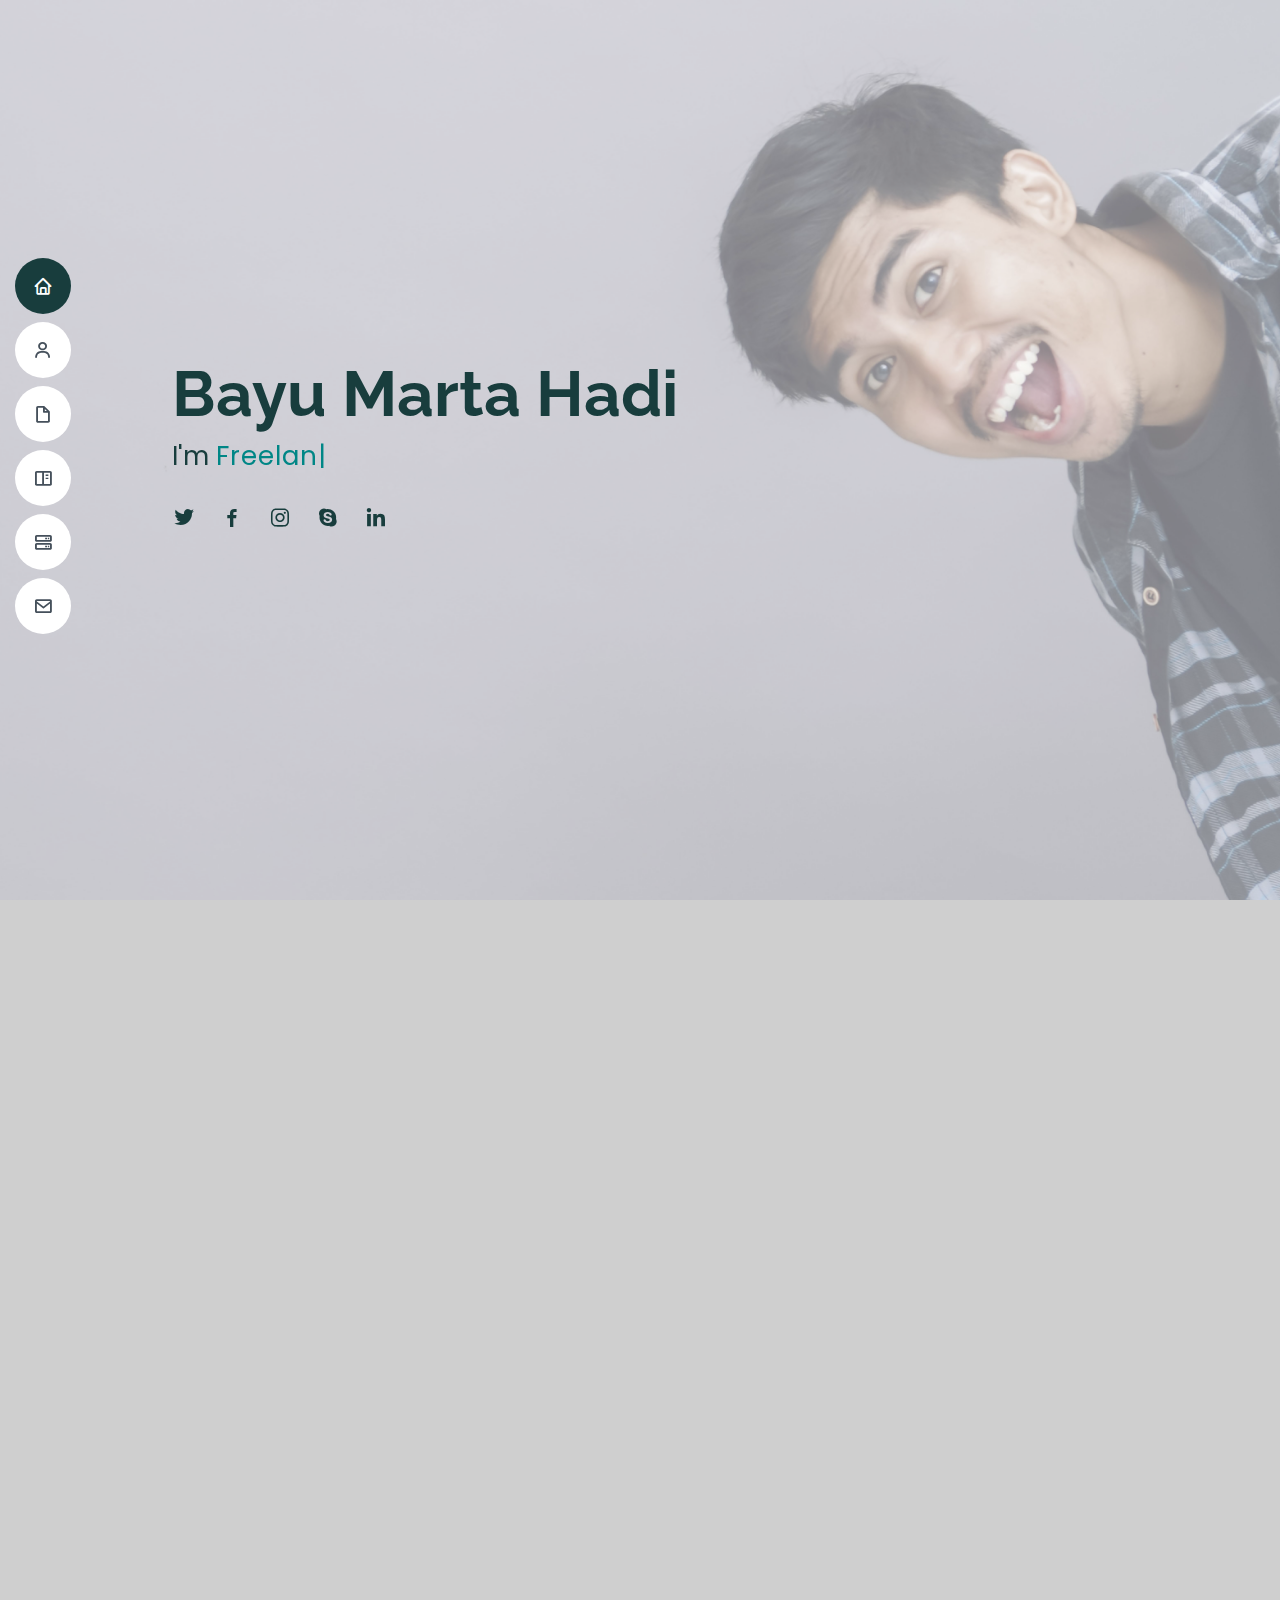
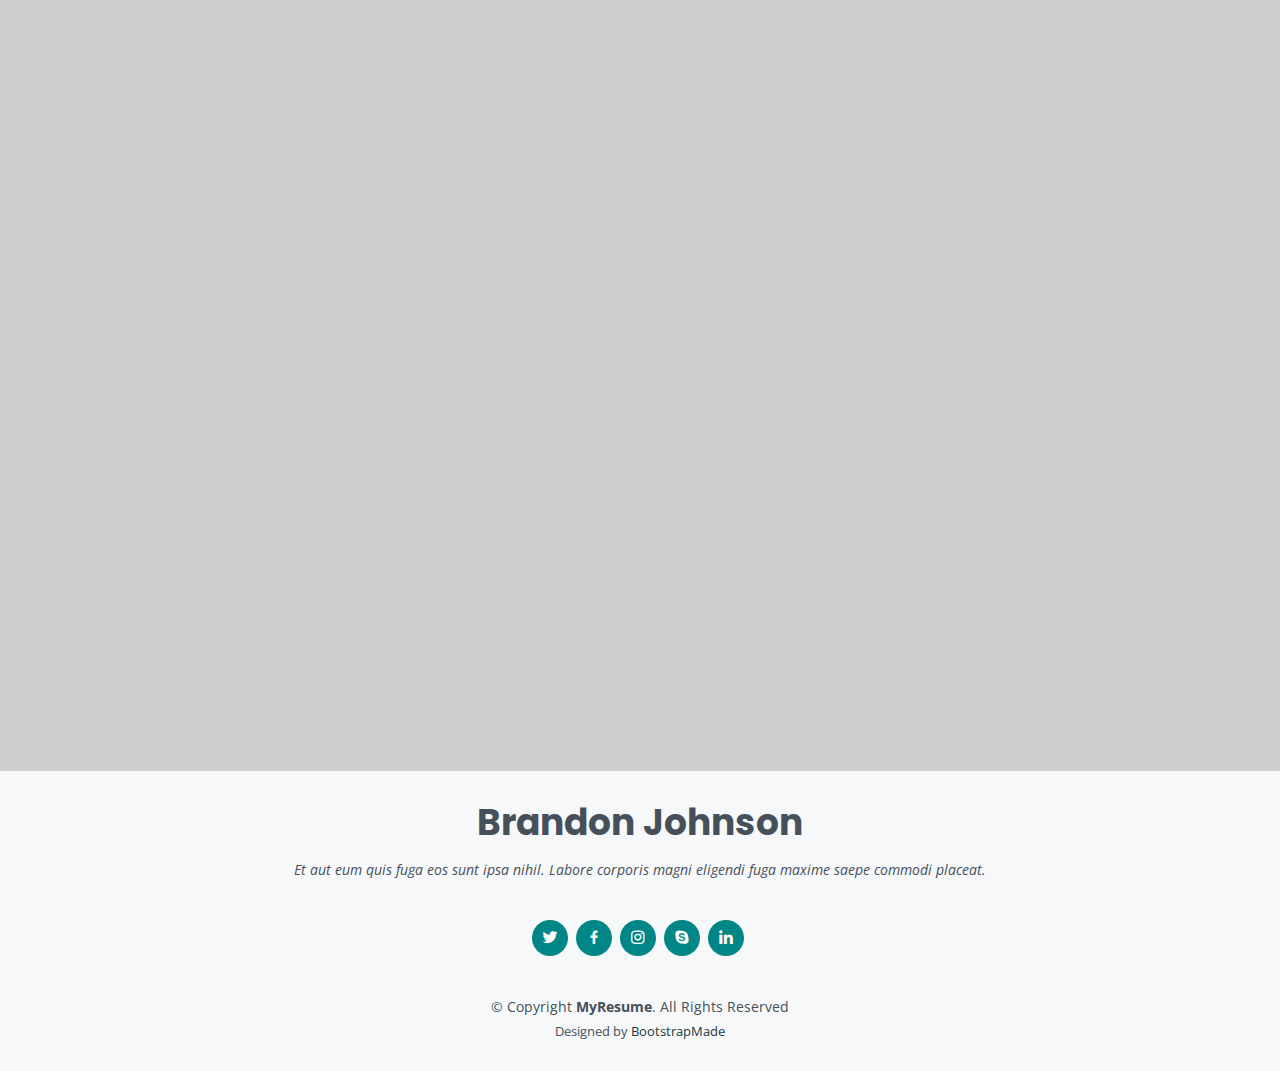
==== index.html @ 7da65dbd "edit lagih" ====
<!DOCTYPE html>
<html lang="en">

<head>
  <meta charset="utf-8">
  <meta content="width=device-width, initial-scale=1.0" name="viewport">

  <title>Bayu Marta Hadi</title>
  <meta content="" name="description">
  <meta content="" name="keywords">

  <!-- Favicons -->
  <link href="assets/img/favicon.png" rel="icon">
  <link href="assets/img/apple-touch-icon.png" rel="apple-touch-icon">

  <!-- Google Fonts -->
  <link href="https://fonts.googleapis.com/css?family=Open+Sans:300,300i,400,400i,600,600i,700,700i|Raleway:300,300i,400,400i,500,500i,600,600i,700,700i|Poppins:300,300i,400,400i,500,500i,600,600i,700,700i" rel="stylesheet">

  <!-- Vendor CSS Files -->
  <link href="assets/vendor/aos/aos.css" rel="stylesheet">
  <link href="assets/vendor/bootstrap/css/bootstrap.min.css" rel="stylesheet">
  <link href="assets/vendor/bootstrap-icons/bootstrap-icons.css" rel="stylesheet">
  <link href="assets/vendor/boxicons/css/boxicons.min.css" rel="stylesheet">
  <link href="assets/vendor/glightbox/css/glightbox.min.css" rel="stylesheet">
  <link href="assets/vendor/swiper/swiper-bundle.min.css" rel="stylesheet">

  <!-- Template Main CSS File -->
  <link href="assets/css/style.css" rel="stylesheet">

  <!-- =======================================================
  * Template Name: MyResume
  * Updated: Jul 27 2023 with Bootstrap v5.3.1
  * Template URL: https://bootstrapmade.com/free-html-bootstrap-template-my-resume/
  * Author: BootstrapMade.com
  * License: https://bootstrapmade.com/license/
  ======================================================== -->
</head>

<body>

  <!-- ======= Mobile nav toggle button ======= -->
  <!-- <button type="button" class="mobile-nav-toggle d-xl-none"><i class="bi bi-list mobile-nav-toggle"></i></button> -->
  <i class="bi bi-list mobile-nav-toggle d-lg-none"></i>
  <!-- ======= Header ======= -->
  <header id="header" class="d-flex flex-column justify-content-center">

    <nav id="navbar" class="navbar nav-menu">
      <ul>
        <li><a href="#hero" class="nav-link scrollto active"><i class="bx bx-home"></i> <span>Home</span></a></li>
        <li><a href="#about" class="nav-link scrollto"><i class="bx bx-user"></i> <span>About</span></a></li>
        <li><a href="#resume" class="nav-link scrollto"><i class="bx bx-file-blank"></i> <span>Resume</span></a></li>
        <li><a href="#portfolio" class="nav-link scrollto"><i class="bx bx-book-content"></i> <span>Portfolio</span></a></li>
        <li><a href="#services" class="nav-link scrollto"><i class="bx bx-server"></i> <span>Services</span></a></li>
        <li><a href="#contact" class="nav-link scrollto"><i class="bx bx-envelope"></i> <span>Contact</span></a></li>
      </ul>
    </nav><!-- .nav-menu -->

  </header><!-- End Header -->

  <!-- ======= Hero Section ======= -->
  <section id="hero" class="d-flex flex-column justify-content-center">
    <div class="container" data-aos="zoom-in" data-aos-delay="100">
      <h1>Bayu Marta Hadi</h1>
      <p>I'm <span class="typed" data-typed-items="Freelancer, Designer, UI/UX Designer, Ilustrator"></span></p>
      <div class="social-links">
        <a href="#" class="twitter"><i class="bx bxl-twitter"></i></a>
        <a href="#" class="facebook"><i class="bx bxl-facebook"></i></a>
        <a href="#" class="instagram"><i class="bx bxl-instagram"></i></a>
        <a href="#" class="google-plus"><i class="bx bxl-skype"></i></a>
        <a href="#" class="linkedin"><i class="bx bxl-linkedin"></i></a>
      </div>
    </div>
  </section><!-- End Hero -->

  <main id="main">

    <!-- ======= About Section ======= -->
    <section id="about" class="about">
      <div class="container" data-aos="fade-up">

        <div class="section-title">
          <h2>About</h2>
          <p>Lulsan Teknik Informatika dari Universitas Hamzanwadi. Memiliki pengalaman sebagai Freelance designer selama 2 tahun. Terbiasa dalam mengerjakan projek Ilustrasi, Logo design, UI/UX Mobile maupun Web.</p>
        </div>

        <div class="row">
          <div class="col-lg-4">
            <img src="assets/img/profileku.jpg" class="img-fluid" alt="">
          </div>
          <div class="col-lg-8 pt-4 pt-lg-0 content">
            <h3>Ilustrator &amp; UI/UX Designer</h3>
            <p class="fst-italic">
              Lorem ipsum dolor sit amet, consectetur adipiscing elit, sed do eiusmod tempor incididunt ut labore et dolore
              magna aliqua.
            </p>
            <div class="row">
              <div class="col-lg-6">
                <ul>
                  <li><i class="bi bi-chevron-right"></i> <strong>Birthday:</strong> <span>08 Juli 1998</span></li>
                  <li><i class="bi bi-chevron-right"></i> <strong>Website:</strong> <span>bayumarta.github.io</span></li>
                  <li><i class="bi bi-chevron-right"></i> <strong>Phone:</strong> <span>+62819 1790 2815</span></li>
                  <li><i class="bi bi-chevron-right"></i> <strong>City:</strong> <span>Mataram, NTB</span></li>
                </ul>
              </div>
              <div class="col-lg-6">
                <ul>
                  <li><i class="bi bi-chevron-right"></i> <strong>Age:</strong> <span>25</span></li>
                  <li><i class="bi bi-chevron-right"></i> <strong>Degree:</strong> <span>Master</span></li>
                  <li><i class="bi bi-chevron-right"></i> <strong>Email:</strong> <span>martahadibayu@gmail.com</span></li>
                  <li><i class="bi bi-chevron-right"></i> <strong>Freelance:</strong> <span>Available</span></li>
                </ul>
              </div>
            </div>
            <p>
              Officiis eligendi itaque labore et dolorum mollitia officiis optio vero. Quisquam sunt adipisci omnis et ut. Nulla accusantium dolor incidunt officia tempore. Et eius omnis.
              Cupiditate ut dicta maxime officiis quidem quia. Sed et consectetur qui quia repellendus itaque neque. Aliquid amet quidem ut quaerat cupiditate. Ab et eum qui repellendus omnis culpa magni laudantium dolores.
            </p>
          </div>
        </div>

      </div>
    </section><!-- End About Section -->

    <!-- ======= Facts Section ======= -->
    <section id="facts" class="facts">
      <div class="container" data-aos="fade-up">

        <div class="section-title">
          <h2>Facts</h2>
          <p>Magnam dolores commodi suscipit. Necessitatibus eius consequatur ex aliquid fuga eum quidem. Sit sint consectetur velit. Quisquam quos quisquam cupiditate. Et nemo qui impedit suscipit alias ea. Quia fugiat sit in iste officiis commodi quidem hic quas.</p>
        </div>

        <div class="row">

          <div class="col-lg-3 col-md-6">
            <div class="count-box">
              <i class="bi bi-emoji-smile"></i>
              <span data-purecounter-start="0" data-purecounter-end="232" data-purecounter-duration="1" class="purecounter"></span>
              <p>Happy Clients</p>
            </div>
          </div>

          <div class="col-lg-3 col-md-6 mt-5 mt-md-0">
            <div class="count-box">
              <i class="bi bi-journal-richtext"></i>
              <span data-purecounter-start="0" data-purecounter-end="521" data-purecounter-duration="1" class="purecounter"></span>
              <p>Projects</p>
            </div>
          </div>

          <div class="col-lg-3 col-md-6 mt-5 mt-lg-0">
            <div class="count-box">
              <i class="bi bi-headset"></i>
              <span data-purecounter-start="0" data-purecounter-end="1463" data-purecounter-duration="1" class="purecounter"></span>
              <p>Hours Of Support</p>
            </div>
          </div>

          <div class="col-lg-3 col-md-6 mt-5 mt-lg-0">
            <div class="count-box">
              <i class="bi bi-award"></i>
              <span data-purecounter-start="0" data-purecounter-end="25" data-purecounter-duration="1" class="purecounter"></span>
              <p>Awards</p>
            </div>
          </div>

        </div>

      </div>
    </section><!-- End Facts Section -->

    <!-- ======= Skills Section ======= -->
    <section id="skills" class="skills section-bg">
      <div class="container" data-aos="fade-up">

        <div class="section-title">
          <h2>Skills</h2>
          <p>Magnam dolores commodi suscipit. Necessitatibus eius consequatur ex aliquid fuga eum quidem. Sit sint consectetur velit. Quisquam quos quisquam cupiditate. Et nemo qui impedit suscipit alias ea. Quia fugiat sit in iste officiis commodi quidem hic quas.</p>
        </div>

        <div class="row skills-content">

          <div class="col-lg-6">

            <div class="progress">
              <span class="skill">HTML <i class="val">100%</i></span>
              <div class="progress-bar-wrap">
                <div class="progress-bar" role="progressbar" aria-valuenow="100" aria-valuemin="0" aria-valuemax="100"></div>
              </div>
            </div>

            <div class="progress">
              <span class="skill">CSS <i class="val">90%</i></span>
              <div class="progress-bar-wrap">
                <div class="progress-bar" role="progressbar" aria-valuenow="90" aria-valuemin="0" aria-valuemax="100"></div>
              </div>
            </div>

            <div class="progress">
              <span class="skill">JavaScript <i class="val">75%</i></span>
              <div class="progress-bar-wrap">
                <div class="progress-bar" role="progressbar" aria-valuenow="75" aria-valuemin="0" aria-valuemax="100"></div>
              </div>
            </div>

          </div>

          <div class="col-lg-6">

            <div class="progress">
              <span class="skill">PHP <i class="val">80%</i></span>
              <div class="progress-bar-wrap">
                <div class="progress-bar" role="progressbar" aria-valuenow="80" aria-valuemin="0" aria-valuemax="100"></div>
              </div>
            </div>

            <div class="progress">
              <span class="skill">WordPress/CMS <i class="val">90%</i></span>
              <div class="progress-bar-wrap">
                <div class="progress-bar" role="progressbar" aria-valuenow="90" aria-valuemin="0" aria-valuemax="100"></div>
              </div>
            </div>

            <div class="progress">
              <span class="skill">Photoshop <i class="val">55%</i></span>
              <div class="progress-bar-wrap">
                <div class="progress-bar" role="progressbar" aria-valuenow="55" aria-valuemin="0" aria-valuemax="100"></div>
              </div>
            </div>

          </div>

        </div>

      </div>
    </section><!-- End Skills Section -->

    <!-- ======= Resume Section ======= -->
    <section id="resume" class="resume">
      <div class="container" data-aos="fade-up">

        <div class="section-title">
          <h2>Resume</h2>
          <p>Magnam dolores commodi suscipit. Necessitatibus eius consequatur ex aliquid fuga eum quidem. Sit sint consectetur velit. Quisquam quos quisquam cupiditate. Et nemo qui impedit suscipit alias ea. Quia fugiat sit in iste officiis commodi quidem hic quas.</p>
        </div>

        <div class="row">
          <div class="col-lg-6">
            <h3 class="resume-title">Sumary</h3>
            <div class="resume-item pb-0">
              <h4>Brandon Johnson</h4>
              <p><em>Innovative and deadline-driven Graphic Designer with 3+ years of experience designing and developing user-centered digital/print marketing material from initial concept to final, polished deliverable.</em></p>
              <ul>
                <li>Portland par 127,Orlando, FL</li>
                <li>(123) 456-7891</li>
                <li>alice.barkley@example.com</li>
              </ul>
            </div>

            <h3 class="resume-title">Education</h3>
            <div class="resume-item">
              <h4>Master of Fine Arts &amp; Graphic Design</h4>
              <h5>2015 - 2016</h5>
              <p><em>Rochester Institute of Technology, Rochester, NY</em></p>
              <p>Qui deserunt veniam. Et sed aliquam labore tempore sed quisquam iusto autem sit. Ea vero voluptatum qui ut dignissimos deleniti nerada porti sand markend</p>
            </div>
            <div class="resume-item">
              <h4>Bachelor of Fine Arts &amp; Graphic Design</h4>
              <h5>2010 - 2014</h5>
              <p><em>Rochester Institute of Technology, Rochester, NY</em></p>
              <p>Quia nobis sequi est occaecati aut. Repudiandae et iusto quae reiciendis et quis Eius vel ratione eius unde vitae rerum voluptates asperiores voluptatem Earum molestiae consequatur neque etlon sader mart dila</p>
            </div>
          </div>
          <div class="col-lg-6">
            <h3 class="resume-title">Professional Experience</h3>
            <div class="resume-item">
              <h4>Senior graphic design specialist</h4>
              <h5>2019 - Present</h5>
              <p><em>Experion, New York, NY </em></p>
              <ul>
                <li>Lead in the design, development, and implementation of the graphic, layout, and production communication materials</li>
                <li>Delegate tasks to the 7 members of the design team and provide counsel on all aspects of the project. </li>
                <li>Supervise the assessment of all graphic materials in order to ensure quality and accuracy of the design</li>
                <li>Oversee the efficient use of production project budgets ranging from $2,000 - $25,000</li>
              </ul>
            </div>
            <div class="resume-item">
              <h4>Graphic design specialist</h4>
              <h5>2017 - 2018</h5>
              <p><em>Stepping Stone Advertising, New York, NY</em></p>
              <ul>
                <li>Developed numerous marketing programs (logos, brochures,infographics, presentations, and advertisements).</li>
                <li>Managed up to 5 projects or tasks at a given time while under pressure</li>
                <li>Recommended and consulted with clients on the most appropriate graphic design</li>
                <li>Created 4+ design presentations and proposals a month for clients and account managers</li>
              </ul>
            </div>
          </div>
        </div>

      </div>
    </section><!-- End Resume Section -->

    <!-- ======= Portfolio Section ======= -->
    <section id="portfolio" class="portfolio section-bg">
      <div class="container" data-aos="fade-up">

        <div class="section-title">
          <h2>Portfolio</h2>
          <p>Magnam dolores commodi suscipit. Necessitatibus eius consequatur ex aliquid fuga eum quidem. Sit sint consectetur velit. Quisquam quos quisquam cupiditate. Et nemo qui impedit suscipit alias ea. Quia fugiat sit in iste officiis commodi quidem hic quas.</p>
        </div>

        <div class="row">
          <div class="col-lg-12 d-flex justify-content-center" data-aos="fade-up" data-aos-delay="100">
            <ul id="portfolio-flters">
              <li data-filter="*" class="filter-active">All</li>
              <li data-filter=".filter-app">UI/UX</li>
              <li data-filter=".filter-card">Design dan Ilustrasi</li>
              <li data-filter=".filter-web">Barista</li>
            </ul>
          </div>
        </div>

        <div class="row portfolio-container" data-aos="fade-up" data-aos-delay="200">

          <div class="col-lg-4 col-md-6 portfolio-item filter-app">
            <div class="portfolio-wrap">
              <img src="assets/img/portfolio/UI-1.png" class="img-fluid" alt="">
              <div class="portfolio-info">
                <h4>App 1</h4>
                <p>App</p>
                <div class="portfolio-links">
                  <a href="assets/img/portfolio/UI-1.png" data-gallery="portfolioGallery" class="portfolio-lightbox" title="App 1"><i class="bx bx-plus"></i></a>
                  <a href="portfolio-details.html" class="portfolio-details-lightbox" data-glightbox="type: external" title="Portfolio Details"><i class="bx bx-link"></i></a>
                </div>
              </div>
            </div>
          </div>

          <div class="col-lg-4 col-md-6 portfolio-item filter-web">
            <div class="portfolio-wrap">
              <img src="assets/img/portfolio/Bar-1.jpg" class="img-fluid" alt="">
              <div class="portfolio-info">
                <h4>Web 3</h4>
                <p>Web</p>
                <div class="portfolio-links">
                  <a href="assets/img/portfolio/Bar-1.jpg" data-gallery="portfolioGallery" class="portfolio-lightbox" title="Web 3"><i class="bx bx-plus"></i></a>
                  <a href="portfolio-details-2.html" class="portfolio-details-lightbox" data-glightbox="type: external" title="Portfolio Details"><i class="bx bx-link"></i></a>
                </div>
              </div>
            </div>
          </div>

          <div class="col-lg-4 col-md-6 portfolio-item filter-app">
            <div class="portfolio-wrap">
              <img src="assets/img/portfolio/UI-2.png" class="img-fluid" alt="">
              <div class="portfolio-info">
                <h4>App 2</h4>
                <p>App</p>
                <div class="portfolio-links">
                  <a href="assets/img/portfolio/UI-2.png" data-gallery="portfolioGallery" class="portfolio-lightbox" title="App 2"><i class="bx bx-plus"></i></a>
                  <a href="portfolio-details.html" class="portfolio-details-lightbox" data-glightbox="type: external" title="Portfolio Details"><i class="bx bx-link"></i></a>
                </div>
              </div>
            </div>
          </div>

          <div class="col-lg-4 col-md-6 portfolio-item filter-card">
            <div class="portfolio-wrap">
              <img src="assets/img/portfolio/Art1.png" class="img-fluid" alt="">
              <div class="portfolio-info">
                <h4>Card 2</h4>
                <p>Card</p>
                <div class="portfolio-links">
                  <a href="assets/img/portfolio/Art1.png" data-gallery="portfolioGallery" class="portfolio-lightbox" title="Card 2"><i class="bx bx-plus"></i></a>
                  <a href="portfolio-details-1.html" class="portfolio-details-lightbox" data-glightbox="type: external" title="Portfolio Details"><i class="bx bx-link"></i></a>
                </div>
              </div>
            </div>
          </div>

          <div class="col-lg-4 col-md-6 portfolio-item filter-web">
            <div class="portfolio-wrap">
              <img src="assets/img/portfolio/Bar-2.jpg" class="img-fluid" alt="">
              <div class="portfolio-info">
                <h4>Web 2</h4>
                <p>Web</p>
                <div class="portfolio-links">
                  <a href="assets/img/portfolio/Bar-2.jpg" data-gallery="portfolioGallery" class="portfolio-lightbox" title="Web 2"><i class="bx bx-plus"></i></a>
                  <a href="portfolio-details-2.html" class="portfolio-details-lightbox" data-glightbox="type: external" title="Portfolio Details"><i class="bx bx-link"></i></a>
                </div>
              </div>
            </div>
          </div>

          <div class="col-lg-4 col-md-6 portfolio-item filter-app">
            <div class="portfolio-wrap">
              <img src="assets/img/portfolio/UI-3.png" class="img-fluid" alt="">
              <div class="portfolio-info">
                <h4>App 3</h4>
                <p>App</p>
                <div class="portfolio-links">
                  <a href="assets/img/portfolio/UI-3.png" data-gallery="portfolioGallery" class="portfolio-lightbox" title="App 3"><i class="bx bx-plus"></i></a>
                  <a href="portfolio-details.html" class="portfolio-details-lightbox" data-glightbox="type: external" title="Portfolio Details"><i class="bx bx-link"></i></a>
                </div>
              </div>
            </div>
          </div>

          <div class="col-lg-4 col-md-6 portfolio-item filter-card">
            <div class="portfolio-wrap">
              <img src="assets/img/portfolio/Art-2.png" class="img-fluid" alt="">
              <div class="portfolio-info">
                <h4>Card 1</h4>
                <p>Card</p>
                <div class="portfolio-links">
                  <a href="assets/img/portfolio/Art-2.png" data-gallery="portfolioGallery" class="portfolio-lightbox" title="Card 1"><i class="bx bx-plus"></i></a>
                  <a href="portfolio-details-1.html" class="portfolio-details-lightbox" data-glightbox="type: external" title="Portfolio Details"><i class="bx bx-link"></i></a>
                </div>
              </div>
            </div>
          </div>

          <div class="col-lg-4 col-md-6 portfolio-item filter-card">
            <div class="portfolio-wrap">
              <img src="assets/img/portfolio/Art-3.png" class="img-fluid" alt="">
              <div class="portfolio-info">
                <h4>Card 3</h4>
                <p>Card</p>
                <div class="portfolio-links">
                  <a href="assets/img/portfolio/Art-3.png" data-gallery="portfolioGallery" class="portfolio-lightbox" title="Card 3"><i class="bx bx-plus"></i></a>
                  <a href="portfolio-details-1.html" class="portfolio-details-lightbox" data-glightbox="type: external" title="Portfolio Details"><i class="bx bx-link"></i></a>
                </div>
              </div>
            </div>
          </div>

          <div class="col-lg-4 col-md-6 portfolio-item filter-web">
            <div class="portfolio-wrap">
              <img src="assets/img/portfolio/Bar-3.jpg" class="img-fluid" alt="">
              <div class="portfolio-info">
                <h4>Web 3</h4>
                <p>Web</p>
                <div class="portfolio-links">
                  <a href="assets/img/portfolio/Bar-3.jpg" data-gallery="portfolioGallery" class="portfolio-lightbox" title="Web 3"><i class="bx bx-plus"></i></a>
                  <a href="portfolio-details-2.html" class="portfolio-details-lightbox" data-glightbox="type: external" title="Portfolio Details"><i class="bx bx-link"></i></a>
                </div>
              </div>
            </div>
          </div>

        </div>

      </div>
    </section><!-- End Portfolio Section -->

    <!-- ======= Services Section ======= -->
    <section id="services" class="services">
      <div class="container" data-aos="fade-up">

        <div class="section-title">
          <h2>Services</h2>
          <p>Magnam dolores commodi suscipit. Necessitatibus eius consequatur ex aliquid fuga eum quidem. Sit sint consectetur velit. Quisquam quos quisquam cupiditate. Et nemo qui impedit suscipit alias ea. Quia fugiat sit in iste officiis commodi quidem hic quas.</p>
        </div>

        <div class="row">

          <div class="col-lg-4 col-md-6 d-flex align-items-stretch" data-aos="zoom-in" data-aos-delay="100">
            <div class="icon-box iconbox-blue">
              <div class="icon">
                <svg width="100" height="100" viewBox="0 0 600 600" xmlns="http://www.w3.org/2000/svg">
                  <path stroke="none" stroke-width="0" fill="#f5f5f5" d="M300,521.0016835830174C376.1290562159157,517.8887921683347,466.0731472004068,529.7835943286574,510.70327084640275,468.03025145048787C554.3714126377745,407.6079735673963,508.03601936045806,328.9844924480964,491.2728898941984,256.3432110539036C474.5976632858925,184.082847569629,479.9380746630129,96.60480741107993,416.23090153303,58.64404602377083C348.86323505073057,18.502131276798302,261.93793281208167,40.57373210992963,193.5410806939664,78.93577620505333C130.42746243093433,114.334589627462,98.30271207620316,179.96522072025542,76.75703585869454,249.04625023123273C51.97151888228291,328.5150500222984,13.704378332031375,421.85034740162234,66.52175969318436,486.19268352777647C119.04800174914682,550.1803526380478,217.28368757567262,524.383925680826,300,521.0016835830174"></path>
                </svg>
                <i class="bx bxl-dribbble"></i>
              </div>
              <h4><a href="">Lorem Ipsum</a></h4>
              <p>Voluptatum deleniti atque corrupti quos dolores et quas molestias excepturi</p>
            </div>
          </div>

          <div class="col-lg-4 col-md-6 d-flex align-items-stretch mt-4 mt-md-0" data-aos="zoom-in" data-aos-delay="200">
            <div class="icon-box iconbox-orange ">
              <div class="icon">
                <svg width="100" height="100" viewBox="0 0 600 600" xmlns="http://www.w3.org/2000/svg">
                  <path stroke="none" stroke-width="0" fill="#f5f5f5" d="M300,582.0697525312426C382.5290701553225,586.8405444964366,449.9789794690241,525.3245884688669,502.5850820975895,461.55621195738473C556.606425686781,396.0723002908107,615.8543463187945,314.28637112970534,586.6730223649479,234.56875336149918C558.9533121215079,158.8439757836574,454.9685369536778,164.00468322053177,381.49747125262974,130.76875717737553C312.15926192815925,99.40240125094834,248.97055460311594,18.661163978235184,179.8680185752513,50.54337015887873C110.5421016452524,82.52863877960104,119.82277516462835,180.83849132639028,109.12597500060166,256.43424936330496C100.08760227029461,320.3096726198365,92.17705696193138,384.0621239912766,124.79988738764834,439.7174275375508C164.83382741302287,508.01625554203684,220.96474134820875,577.5009287672846,300,582.0697525312426"></path>
                </svg>
                <i class="bx bx-file"></i>
              </div>
              <h4><a href="">Sed Perspiciatis</a></h4>
              <p>Duis aute irure dolor in reprehenderit in voluptate velit esse cillum dolore</p>
            </div>
          </div>

          <div class="col-lg-4 col-md-6 d-flex align-items-stretch mt-4 mt-lg-0" data-aos="zoom-in" data-aos-delay="300">
            <div class="icon-box iconbox-pink">
              <div class="icon">
                <svg width="100" height="100" viewBox="0 0 600 600" xmlns="http://www.w3.org/2000/svg">
                  <path stroke="none" stroke-width="0" fill="#f5f5f5" d="M300,541.5067337569781C382.14930387511276,545.0595476570109,479.8736841581634,548.3450877840088,526.4010558755058,480.5488172755941C571.5218469581645,414.80211281144784,517.5187510058486,332.0715597781072,496.52539010469104,255.14436215662573C477.37192572678356,184.95920475031193,473.57363656557914,105.61284051026155,413.0603344069578,65.22779650032875C343.27470386102294,18.654635553484475,251.2091493199835,5.337323636656869,175.0934190732945,40.62881213300186C97.87086631185822,76.43348514350839,51.98124368387456,156.15599469081315,36.44837278890362,239.84606092416172C21.716077023791087,319.22268207091537,43.775223500013084,401.1760424656574,96.891909868211,461.97329694683043C147.22146801428983,519.5804099606455,223.5754009179313,538.201503339737,300,541.5067337569781"></path>
                </svg>
                <i class="bx bx-tachometer"></i>
              </div>
              <h4><a href="">Magni Dolores</a></h4>
              <p>Excepteur sint occaecat cupidatat non proident, sunt in culpa qui officia</p>
            </div>
          </div>

          <div class="col-lg-4 col-md-6 d-flex align-items-stretch mt-4" data-aos="zoom-in" data-aos-delay="100">
            <div class="icon-box iconbox-yellow">
              <div class="icon">
                <svg width="100" height="100" viewBox="0 0 600 600" xmlns="http://www.w3.org/2000/svg">
                  <path stroke="none" stroke-width="0" fill="#f5f5f5" d="M300,503.46388370962813C374.79870501325706,506.71871716319447,464.8034551963731,527.1746412648533,510.4981551193396,467.86667711651364C555.9287308511215,408.9015244558933,512.6030010748507,327.5744911775523,490.211057578863,256.5855673507754C471.097692560561,195.9906835881958,447.69079081568157,138.11976852964426,395.19560036434837,102.3242989838813C329.3053358748298,57.3949838291264,248.02791733380457,8.279543830951368,175.87071277845988,42.242879143198664C103.41431057327972,76.34704239035025,93.79494320519305,170.9812938413882,81.28167332365135,250.07896920659033C70.17666984294237,320.27484674793965,64.84698225790005,396.69656628748305,111.28512138212992,450.4950937839243C156.20124167950087,502.5303643271138,231.32542653798444,500.4755392045468,300,503.46388370962813"></path>
                </svg>
                <i class="bx bx-layer"></i>
              </div>
              <h4><a href="">Nemo Enim</a></h4>
              <p>At vero eos et accusamus et iusto odio dignissimos ducimus qui blanditiis</p>
            </div>
          </div>

          <div class="col-lg-4 col-md-6 d-flex align-items-stretch mt-4" data-aos="zoom-in" data-aos-delay="200">
            <div class="icon-box iconbox-red">
              <div class="icon">
                <svg width="100" height="100" viewBox="0 0 600 600" xmlns="http://www.w3.org/2000/svg">
                  <path stroke="none" stroke-width="0" fill="#f5f5f5" d="M300,532.3542879108572C369.38199826031484,532.3153073249985,429.10787420159085,491.63046689027357,474.5244479745417,439.17860296908856C522.8885846962883,383.3225815378663,569.1668002868075,314.3205725914397,550.7432151929288,242.7694973846089C532.6665558377875,172.5657663291529,456.2379748765914,142.6223662098291,390.3689995646985,112.34683881706744C326.66090330228417,83.06452184765237,258.84405631176094,53.51806209861945,193.32584062364296,78.48882559362697C121.61183558270385,105.82097193414197,62.805066853699245,167.19869350419734,48.57481801355237,242.6138429142374C34.843463184063346,315.3850353017275,76.69343916112496,383.4422959591041,125.22947124332185,439.3748458443577C170.7312796277747,491.8107796887764,230.57421082200815,532.3932930995766,300,532.3542879108572"></path>
                </svg>
                <i class="bx bx-slideshow"></i>
              </div>
              <h4><a href="">Dele Cardo</a></h4>
              <p>Quis consequatur saepe eligendi voluptatem consequatur dolor consequuntur</p>
            </div>
          </div>

          <div class="col-lg-4 col-md-6 d-flex align-items-stretch mt-4" data-aos="zoom-in" data-aos-delay="300">
            <div class="icon-box iconbox-teal">
              <div class="icon">
                <svg width="100" height="100" viewBox="0 0 600 600" xmlns="http://www.w3.org/2000/svg">
                  <path stroke="none" stroke-width="0" fill="#f5f5f5" d="M300,566.797414625762C385.7384707136149,576.1784315230908,478.7894351017131,552.8928747891023,531.9192734346935,484.94944893311C584.6109503024035,417.5663521118492,582.489472248146,322.67544863468447,553.9536738515405,242.03673114598146C529.1557734026468,171.96086150256528,465.24506316201064,127.66468636344209,395.9583748389544,100.7403814666027C334.2173773831606,76.7482773500951,269.4350130405921,84.62216499799875,207.1952322260088,107.2889140133804C132.92018162631612,134.33871894543012,41.79353780512637,160.00259165414826,22.644507872594943,236.69541883565114C3.319112789854554,314.0945973066697,72.72355303640163,379.243833228382,124.04198916343866,440.3218312028393C172.9286146004772,498.5055451809895,224.45579914871206,558.5317968840102,300,566.797414625762"></path>
                </svg>
                <i class="bx bx-arch"></i>
              </div>
              <h4><a href="">Divera Don</a></h4>
              <p>Modi nostrum vel laborum. Porro fugit error sit minus sapiente sit aspernatur</p>
            </div>
          </div>

        </div>

      </div>
    </section><!-- End Services Section -->

    <!-- ======= Testimonials Section ======= -->
    <section id="testimonials" class="testimonials section-bg">
      <div class="container" data-aos="fade-up">

        <div class="section-title">
          <h2>Testimonials</h2>
        </div>

        <div class="testimonials-slider swiper" data-aos="fade-up" data-aos-delay="100">
          <div class="swiper-wrapper">

            <div class="swiper-slide">
              <div class="testimonial-item">
                <img src="assets/img/testimonials/testimonials-1.jpg" class="testimonial-img" alt="">
                <h3>Saul Goodman</h3>
                <h4>Ceo &amp; Founder</h4>
                <p>
                  <i class="bx bxs-quote-alt-left quote-icon-left"></i>
                  Proin iaculis purus consequat sem cure digni ssim donec porttitora entum suscipit rhoncus. Accusantium quam, ultricies eget id, aliquam eget nibh et. Maecen aliquam, risus at semper.
                  <i class="bx bxs-quote-alt-right quote-icon-right"></i>
                </p>
              </div>
            </div><!-- End testimonial item -->

            <div class="swiper-slide">
              <div class="testimonial-item">
                <img src="assets/img/testimonials/testimonials-2.jpg" class="testimonial-img" alt="">
                <h3>Sara Wilsson</h3>
                <h4>Designer</h4>
                <p>
                  <i class="bx bxs-quote-alt-left quote-icon-left"></i>
                  Export tempor illum tamen malis malis eram quae irure esse labore quem cillum quid cillum eram malis quorum velit fore eram velit sunt aliqua noster fugiat irure amet legam anim culpa.
                  <i class="bx bxs-quote-alt-right quote-icon-right"></i>
                </p>
              </div>
            </div><!-- End testimonial item -->

            <div class="swiper-slide">
              <div class="testimonial-item">
                <img src="assets/img/testimonials/testimonials-3.jpg" class="testimonial-img" alt="">
                <h3>Jena Karlis</h3>
                <h4>Store Owner</h4>
                <p>
                  <i class="bx bxs-quote-alt-left quote-icon-left"></i>
                  Enim nisi quem export duis labore cillum quae magna enim sint quorum nulla quem veniam duis minim tempor labore quem eram duis noster aute amet eram fore quis sint minim.
                  <i class="bx bxs-quote-alt-right quote-icon-right"></i>
                </p>
              </div>
            </div><!-- End testimonial item -->

            <div class="swiper-slide">
              <div class="testimonial-item">
                <img src="assets/img/testimonials/testimonials-4.jpg" class="testimonial-img" alt="">
                <h3>Matt Brandon</h3>
                <h4>Freelancer</h4>
                <p>
                  <i class="bx bxs-quote-alt-left quote-icon-left"></i>
                  Fugiat enim eram quae cillum dolore dolor amet nulla culpa multos export minim fugiat minim velit minim dolor enim duis veniam ipsum anim magna sunt elit fore quem dolore labore illum veniam.
                  <i class="bx bxs-quote-alt-right quote-icon-right"></i>
                </p>
              </div>
            </div><!-- End testimonial item -->

            <div class="swiper-slide">
              <div class="testimonial-item">
                <img src="assets/img/testimonials/testimonials-5.jpg" class="testimonial-img" alt="">
                <h3>John Larson</h3>
                <h4>Entrepreneur</h4>
                <p>
                  <i class="bx bxs-quote-alt-left quote-icon-left"></i>
                  Quis quorum aliqua sint quem legam fore sunt eram irure aliqua veniam tempor noster veniam enim culpa labore duis sunt culpa nulla illum cillum fugiat legam esse veniam culpa fore nisi cillum quid.
                  <i class="bx bxs-quote-alt-right quote-icon-right"></i>
                </p>
              </div>
            </div><!-- End testimonial item -->

          </div>
          <div class="swiper-pagination"></div>
        </div>

      </div>
    </section><!-- End Testimonials Section -->

    <!-- ======= Contact Section ======= -->
    <section id="contact" class="contact">
      <div class="container" data-aos="fade-up">

        <div class="section-title">
          <h2>Contact</h2>
        </div>

        <div class="row mt-1">

          <div class="col-lg-4">
            <div class="info">
              <div class="address">
                <i class="bi bi-geo-alt"></i>
                <h4>Location:</h4>
                <p>A108 Adam Street, New York, NY 535022</p>
              </div>

              <div class="email">
                <i class="bi bi-envelope"></i>
                <h4>Email:</h4>
                <p>info@example.com</p>
              </div>

              <div class="phone">
                <i class="bi bi-phone"></i>
                <h4>Call:</h4>
                <p>+1 5589 55488 55s</p>
              </div>

            </div>

          </div>

          <div class="col-lg-8 mt-5 mt-lg-0">

            <form action="forms/contact.php" method="post" role="form" class="php-email-form">
              <div class="row">
                <div class="col-md-6 form-group">
                  <input type="text" name="name" class="form-control" id="name" placeholder="Your Name" required>
                </div>
                <div class="col-md-6 form-group mt-3 mt-md-0">
                  <input type="email" class="form-control" name="email" id="email" placeholder="Your Email" required>
                </div>
              </div>
              <div class="form-group mt-3">
                <input type="text" class="form-control" name="subject" id="subject" placeholder="Subject" required>
              </div>
              <div class="form-group mt-3">
                <textarea class="form-control" name="message" rows="5" placeholder="Message" required></textarea>
              </div>
              <div class="my-3">
                <div class="loading">Loading</div>
                <div class="error-message"></div>
                <div class="sent-message">Your message has been sent. Thank you!</div>
              </div>
              <div class="text-center"><button type="submit">Send Message</button></div>
            </form>

          </div>

        </div>

      </div>
    </section><!-- End Contact Section -->

  </main><!-- End #main -->

  <!-- ======= Footer ======= -->
  <footer id="footer">
    <div class="container">
      <h3>Brandon Johnson</h3>
      <p>Et aut eum quis fuga eos sunt ipsa nihil. Labore corporis magni eligendi fuga maxime saepe commodi placeat.</p>
      <div class="social-links">
        <a href="#" class="twitter"><i class="bx bxl-twitter"></i></a>
        <a href="#" class="facebook"><i class="bx bxl-facebook"></i></a>
        <a href="#" class="instagram"><i class="bx bxl-instagram"></i></a>
        <a href="#" class="google-plus"><i class="bx bxl-skype"></i></a>
        <a href="#" class="linkedin"><i class="bx bxl-linkedin"></i></a>
      </div>
      <div class="copyright">
        &copy; Copyright <strong><span>MyResume</span></strong>. All Rights Reserved
      </div>
      <div class="credits">
        <!-- All the links in the footer should remain intact. -->
        <!-- You can delete the links only if you purchased the pro version. -->
        <!-- Licensing information: [license-url] -->
        <!-- Purchase the pro version with working PHP/AJAX contact form: https://bootstrapmade.com/free-html-bootstrap-template-my-resume/ -->
        Designed by <a href="https://bootstrapmade.com/">BootstrapMade</a>
      </div>
    </div>
  </footer><!-- End Footer -->

  <div id="preloader"></div>
  <a href="#" class="back-to-top d-flex align-items-center justify-content-center"><i class="bi bi-arrow-up-short"></i></a>

  <!-- Vendor JS Files -->
  <script src="assets/vendor/purecounter/purecounter_vanilla.js"></script>
  <script src="assets/vendor/aos/aos.js"></script>
  <script src="assets/vendor/bootstrap/js/bootstrap.bundle.min.js"></script>
  <script src="assets/vendor/glightbox/js/glightbox.min.js"></script>
  <script src="assets/vendor/isotope-layout/isotope.pkgd.min.js"></script>
  <script src="assets/vendor/swiper/swiper-bundle.min.js"></script>
  <script src="assets/vendor/typed.js/typed.umd.js"></script>
  <script src="assets/vendor/waypoints/noframework.waypoints.js"></script>
  <script src="assets/vendor/php-email-form/validate.js"></script>

  <!-- Template Main JS File -->
  <script src="assets/js/main.js"></script>

</body>

</html>
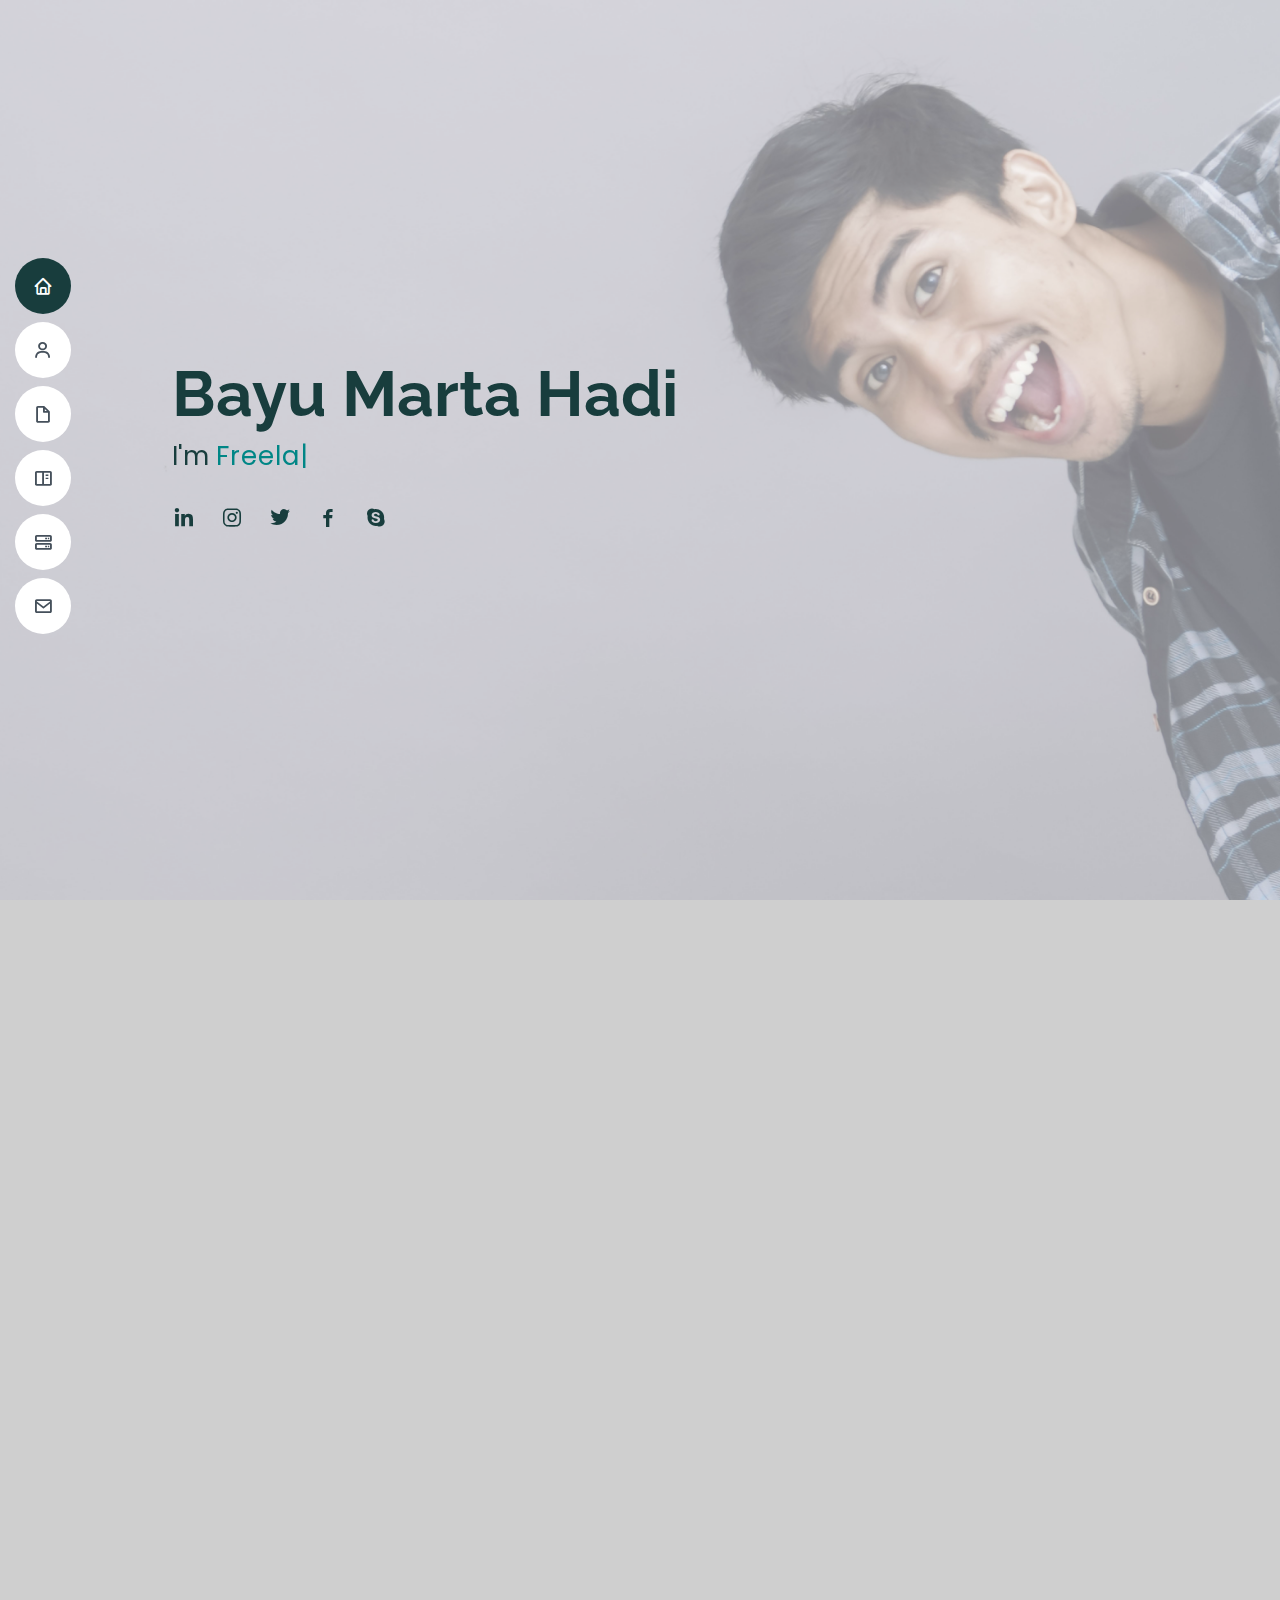
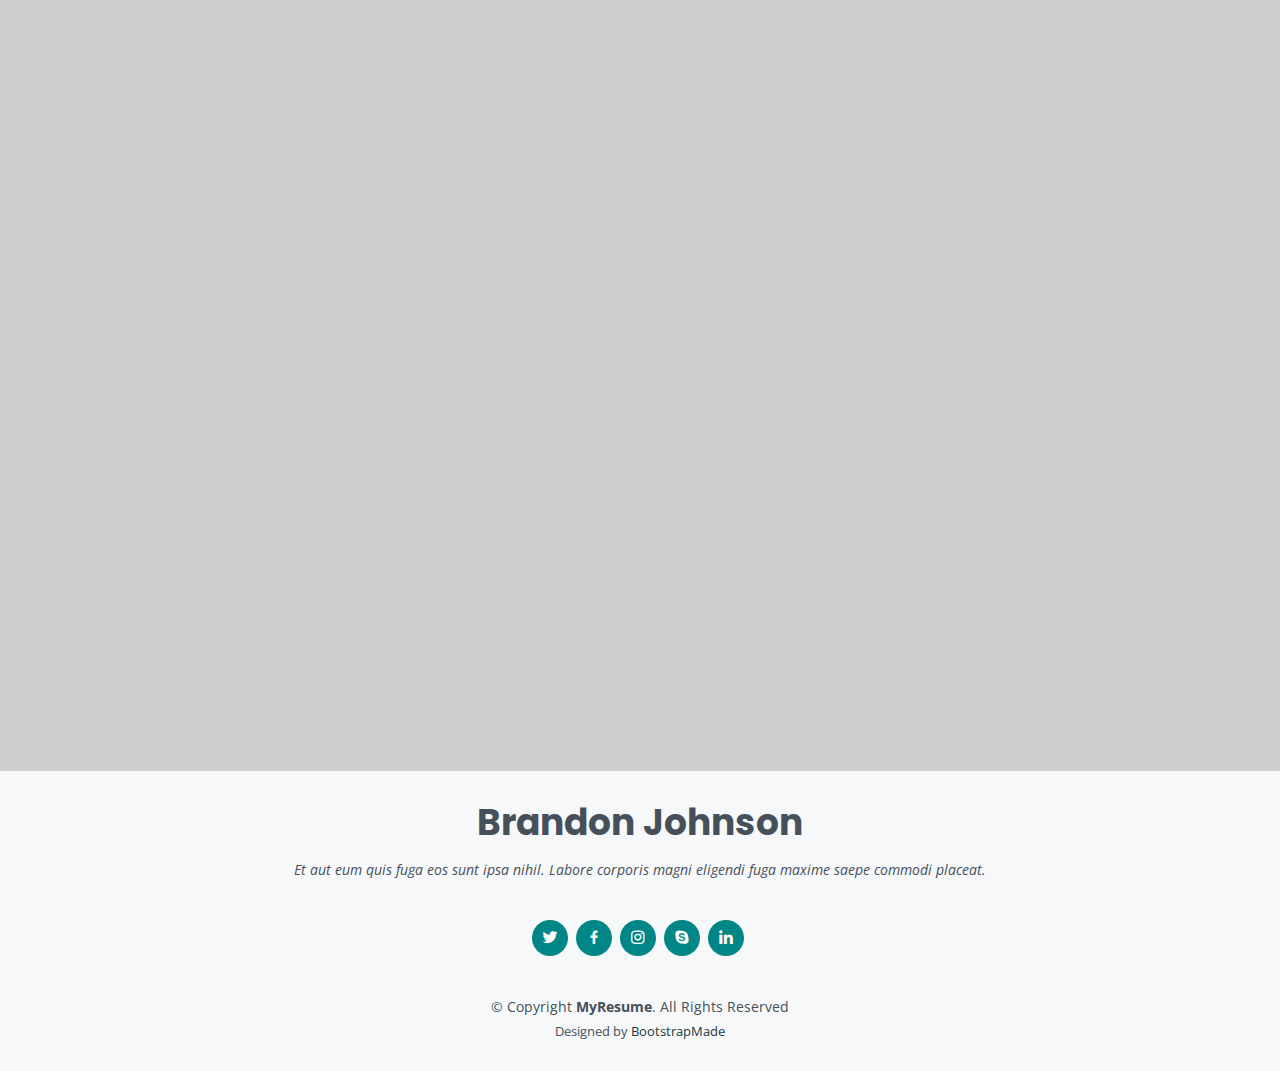
==== commit 03d449a6: "lagggi" ====
--- a/index.html
+++ b/index.html
@@ -63,11 +63,11 @@
       <h1>Bayu Marta Hadi</h1>
       <p>I'm <span class="typed" data-typed-items="Freelancer, Designer, UI/UX Designer, Ilustrator"></span></p>
       <div class="social-links">
-        <a href="#" class="twitter"><i class="bx bxl-twitter"></i></a>
-        <a href="#" class="facebook"><i class="bx bxl-facebook"></i></a>
-        <a href="#" class="instagram"><i class="bx bxl-instagram"></i></a>
+        <a href="https://www.linkedin.com/in/bayu-marta-hadi-659549229" class="linkedin"><i class="bx bxl-linkedin"></i></a>
+        <a href="https://www.instagram.com/bayu_marta__/?utm_source=qr&igshid=MzNlNGNkZWQ4Mg%3D%3D" class="instagram"><i class="bx bxl-instagram"></i></a>
+        <a href="https://twitter.com/i/flow/login?redirect_after_login=%2FBayuMarta" class="twitter"><i class="bx bxl-twitter"></i></a>
+        <a href="https://www.facebook.com/bayu.m.hadi.50" class="facebook"><i class="bx bxl-facebook"></i></a>
         <a href="#" class="google-plus"><i class="bx bxl-skype"></i></a>
-        <a href="#" class="linkedin"><i class="bx bxl-linkedin"></i></a>
       </div>
     </div>
   </section><!-- End Hero -->
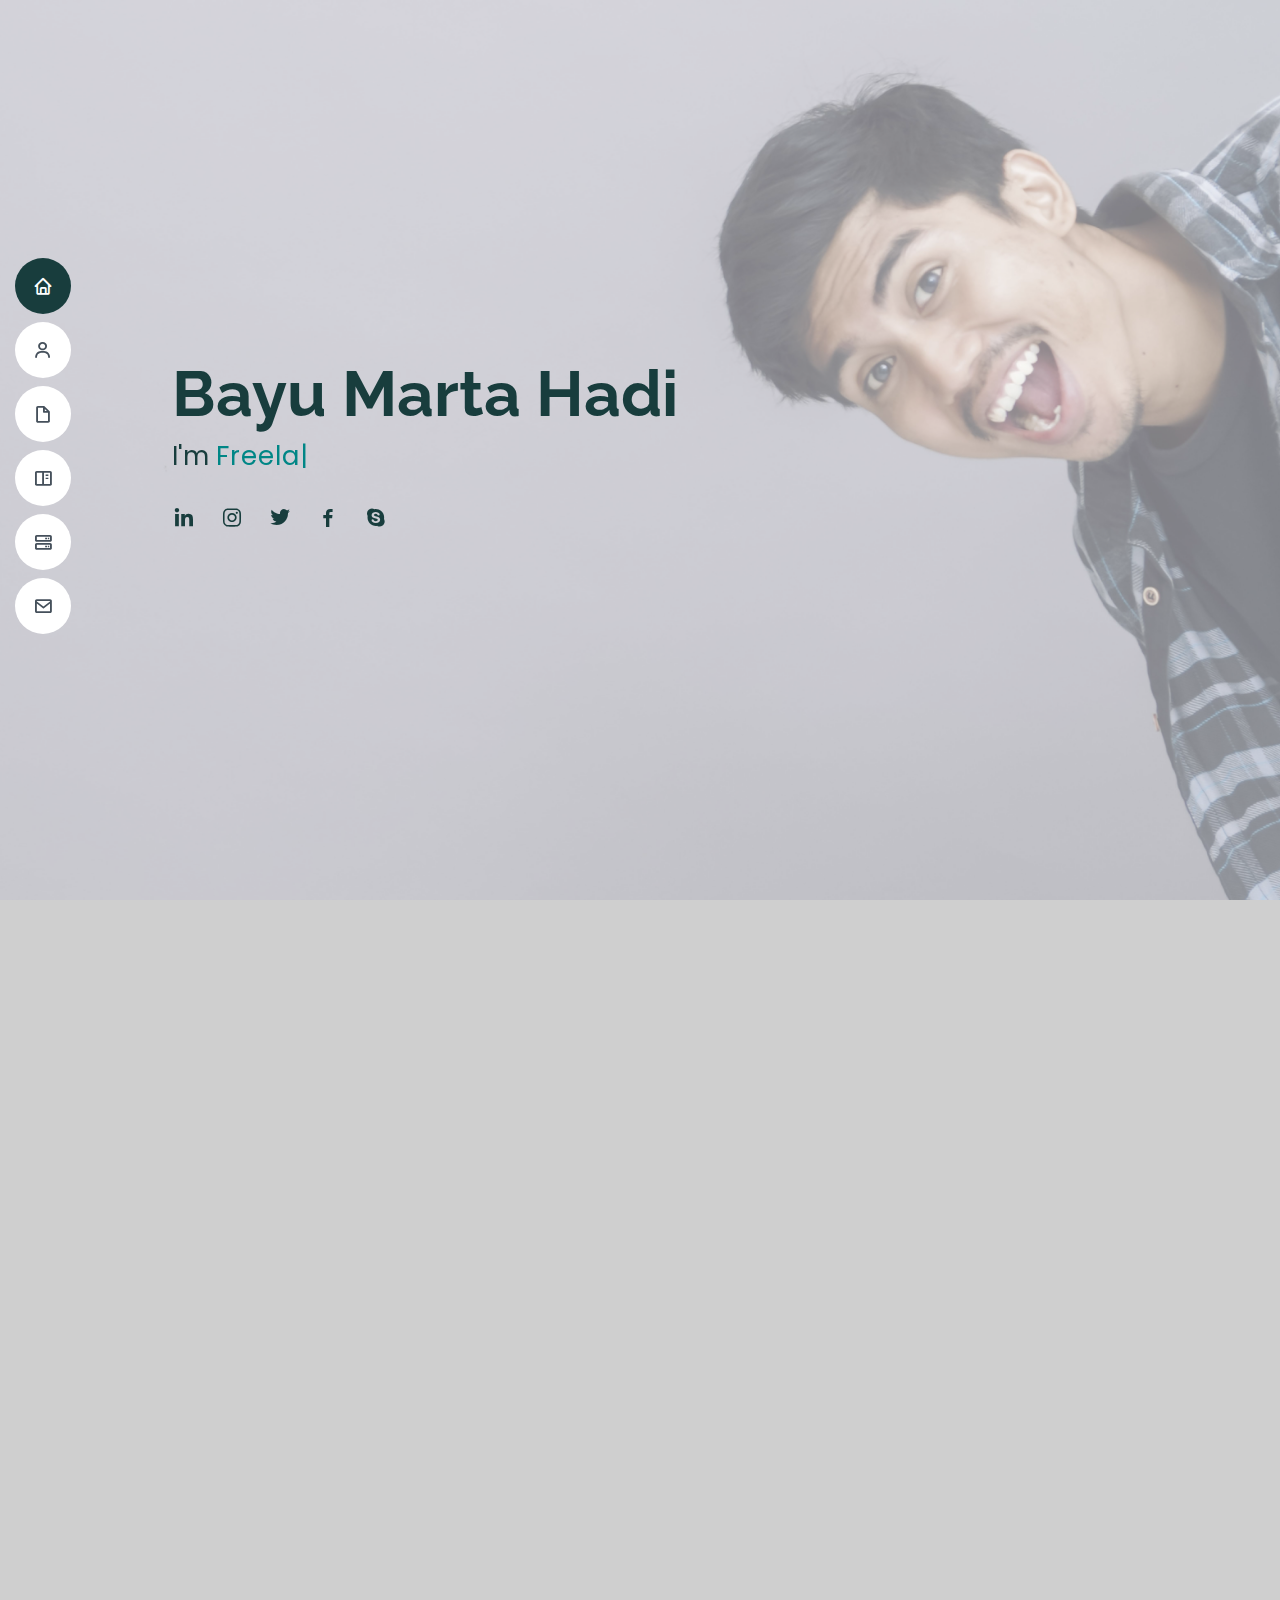
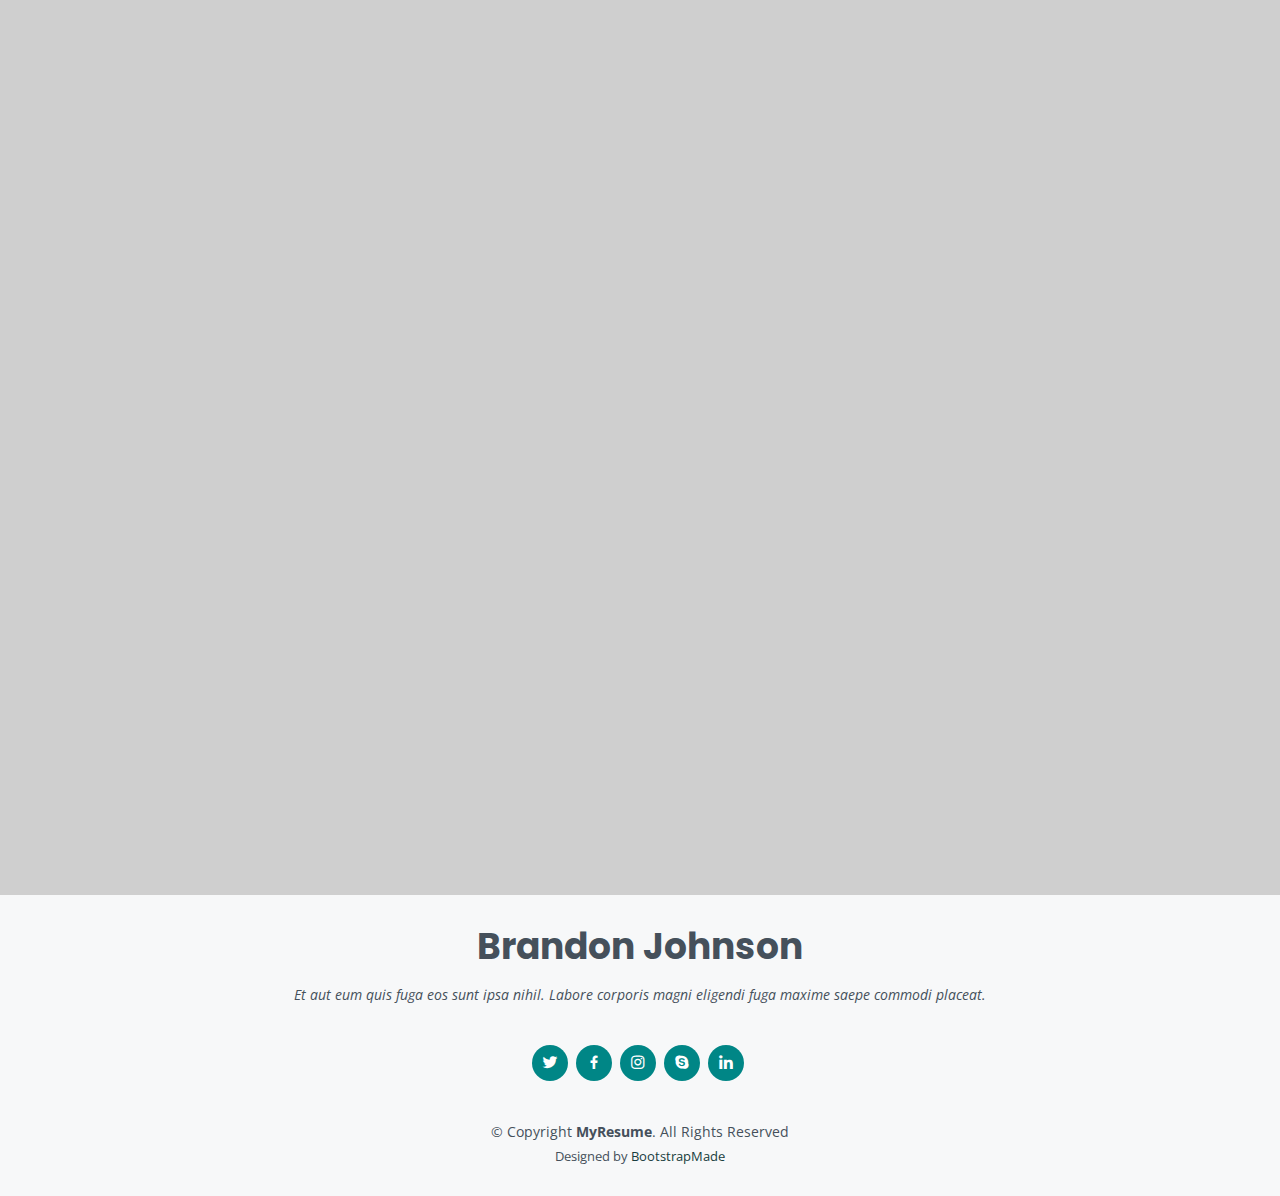
==== commit 4f1724f9: "lagilah" ====
--- a/index.html
+++ b/index.html
@@ -80,7 +80,7 @@
 
         <div class="section-title">
           <h2>About</h2>
-          <p>Lulsan Teknik Informatika dari Universitas Hamzanwadi. Memiliki pengalaman sebagai Freelance designer selama 2 tahun. Terbiasa dalam mengerjakan projek Ilustrasi, Logo design, UI/UX Mobile maupun Web.</p>
+          <p>Lulusan Teknik Informatika, Universitas Hamzanwadi. Seorang yang sigap, cekatan dan dapat diandalkan. Mampu bekerja dalam tim dan dapat berkommunnikasi dengan baik.</p>
         </div>
 
         <div class="row">
@@ -88,10 +88,9 @@
             <img src="assets/img/profileku.jpg" class="img-fluid" alt="">
           </div>
           <div class="col-lg-8 pt-4 pt-lg-0 content">
-            <h3>Ilustrator &amp; UI/UX Designer</h3>
+            <h3>BAYU MARTA HADI</h3>
             <p class="fst-italic">
-              Lorem ipsum dolor sit amet, consectetur adipiscing elit, sed do eiusmod tempor incididunt ut labore et dolore
-              magna aliqua.
+              Akrab dengan panggilan Bayu, belum berkeluarga dan memiliki rasa ingin tahu yang tinggi. 
             </p>
             <div class="row">
               <div class="col-lg-6">
@@ -121,61 +120,13 @@
       </div>
     </section><!-- End About Section -->
 
-    <!-- ======= Facts Section ======= -->
-    <section id="facts" class="facts">
-      <div class="container" data-aos="fade-up">
-
-        <div class="section-title">
-          <h2>Facts</h2>
-          <p>Magnam dolores commodi suscipit. Necessitatibus eius consequatur ex aliquid fuga eum quidem. Sit sint consectetur velit. Quisquam quos quisquam cupiditate. Et nemo qui impedit suscipit alias ea. Quia fugiat sit in iste officiis commodi quidem hic quas.</p>
-        </div>
-
-        <div class="row">
-
-          <div class="col-lg-3 col-md-6">
-            <div class="count-box">
-              <i class="bi bi-emoji-smile"></i>
-              <span data-purecounter-start="0" data-purecounter-end="232" data-purecounter-duration="1" class="purecounter"></span>
-              <p>Happy Clients</p>
-            </div>
-          </div>
-
-          <div class="col-lg-3 col-md-6 mt-5 mt-md-0">
-            <div class="count-box">
-              <i class="bi bi-journal-richtext"></i>
-              <span data-purecounter-start="0" data-purecounter-end="521" data-purecounter-duration="1" class="purecounter"></span>
-              <p>Projects</p>
-            </div>
-          </div>
-
-          <div class="col-lg-3 col-md-6 mt-5 mt-lg-0">
-            <div class="count-box">
-              <i class="bi bi-headset"></i>
-              <span data-purecounter-start="0" data-purecounter-end="1463" data-purecounter-duration="1" class="purecounter"></span>
-              <p>Hours Of Support</p>
-            </div>
-          </div>
-
-          <div class="col-lg-3 col-md-6 mt-5 mt-lg-0">
-            <div class="count-box">
-              <i class="bi bi-award"></i>
-              <span data-purecounter-start="0" data-purecounter-end="25" data-purecounter-duration="1" class="purecounter"></span>
-              <p>Awards</p>
-            </div>
-          </div>
-
-        </div>
-
-      </div>
-    </section><!-- End Facts Section -->
-
     <!-- ======= Skills Section ======= -->
     <section id="skills" class="skills section-bg">
       <div class="container" data-aos="fade-up">
 
         <div class="section-title">
           <h2>Skills</h2>
-          <p>Magnam dolores commodi suscipit. Necessitatibus eius consequatur ex aliquid fuga eum quidem. Sit sint consectetur velit. Quisquam quos quisquam cupiditate. Et nemo qui impedit suscipit alias ea. Quia fugiat sit in iste officiis commodi quidem hic quas.</p>
+          <p>Cukup berpengalaman dalam bidang multimedia, dan design.</p>
         </div>
 
         <div class="row skills-content">
@@ -548,6 +499,54 @@
       </div>
     </section><!-- End Services Section -->
 
+    <!-- ======= Facts Section ======= -->
+    <section id="facts" class="facts">
+      <div class="container" data-aos="fade-up">
+
+        <div class="section-title">
+          <h2>Facts</h2>
+          <p>Magnam dolores commodi suscipit. Necessitatibus eius consequatur ex aliquid fuga eum quidem. Sit sint consectetur velit. Quisquam quos quisquam cupiditate. Et nemo qui impedit suscipit alias ea. Quia fugiat sit in iste officiis commodi quidem hic quas.</p>
+        </div>
+
+        <div class="row">
+
+          <div class="col-lg-3 col-md-6">
+            <div class="count-box">
+              <i class="bi bi-emoji-smile"></i>
+              <span data-purecounter-start="0" data-purecounter-end="232" data-purecounter-duration="1" class="purecounter"></span>
+              <p>Happy Clients</p>
+            </div>
+          </div>
+
+          <div class="col-lg-3 col-md-6 mt-5 mt-md-0">
+            <div class="count-box">
+              <i class="bi bi-journal-richtext"></i>
+              <span data-purecounter-start="0" data-purecounter-end="521" data-purecounter-duration="1" class="purecounter"></span>
+              <p>Projects</p>
+            </div>
+          </div>
+
+          <div class="col-lg-3 col-md-6 mt-5 mt-lg-0">
+            <div class="count-box">
+              <i class="bi bi-headset"></i>
+              <span data-purecounter-start="0" data-purecounter-end="1463" data-purecounter-duration="1" class="purecounter"></span>
+              <p>Hours Of Support</p>
+            </div>
+          </div>
+
+          <div class="col-lg-3 col-md-6 mt-5 mt-lg-0">
+            <div class="count-box">
+              <i class="bi bi-award"></i>
+              <span data-purecounter-start="0" data-purecounter-end="25" data-purecounter-duration="1" class="purecounter"></span>
+              <p>Awards</p>
+            </div>
+          </div>
+
+        </div>
+
+      </div>
+    </section><!-- End Facts Section -->
+
     <!-- ======= Testimonials Section ======= -->
     <section id="testimonials" class="testimonials section-bg">
       <div class="container" data-aos="fade-up">
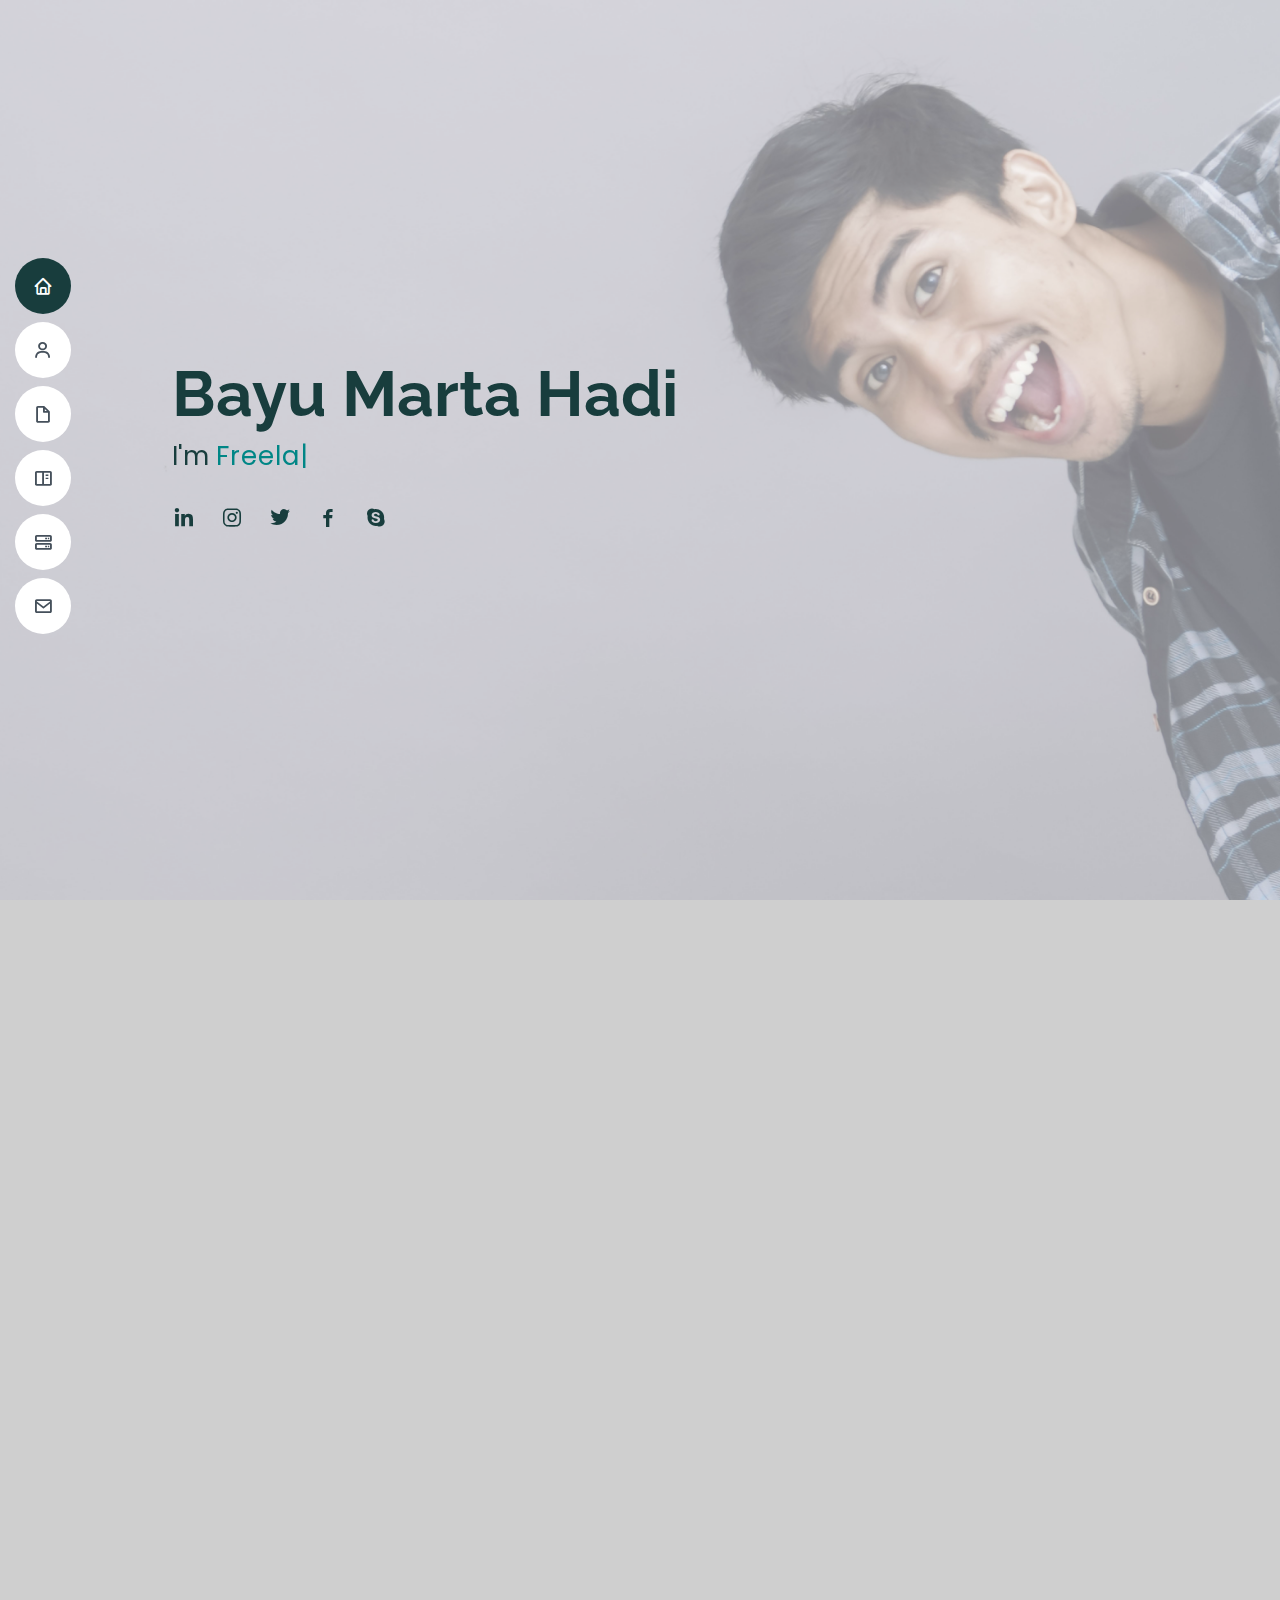
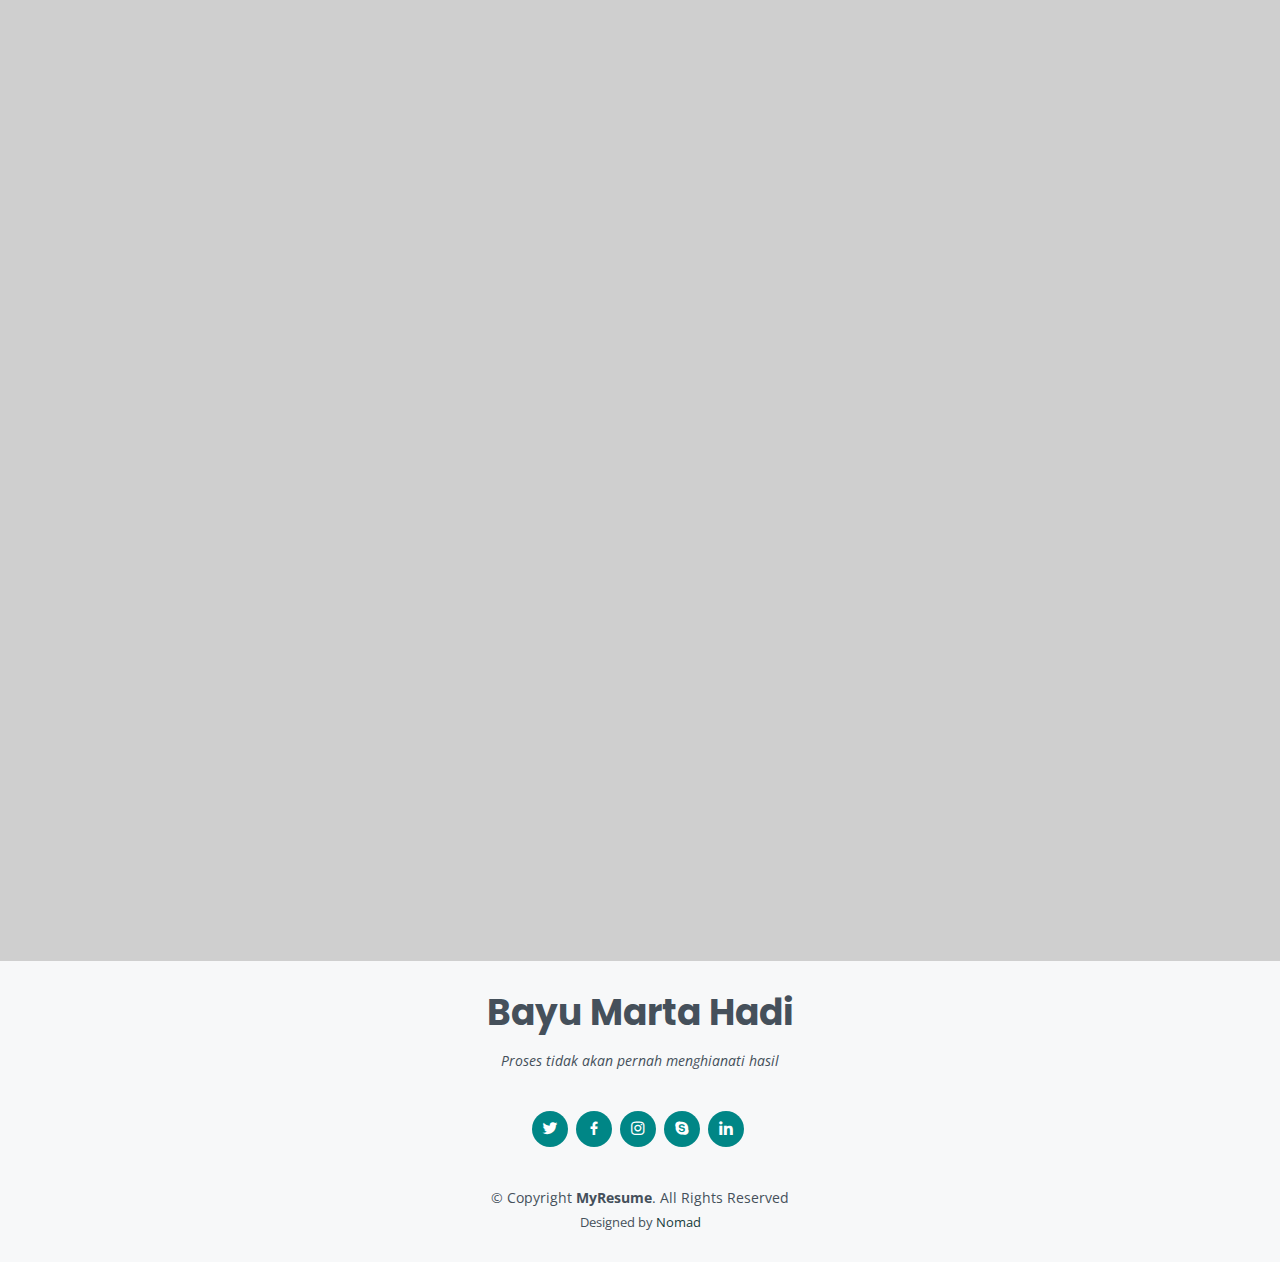
==== commit a2261039: "neewww" ====
--- a/index.html
+++ b/index.html
@@ -10,8 +10,8 @@
   <meta content="" name="keywords">
 
   <!-- Favicons -->
-  <link href="assets/img/favicon.png" rel="icon">
-  <link href="assets/img/apple-touch-icon.png" rel="apple-touch-icon">
+  <link href="assets/img/N Design 1.png" rel="icon">
+  <link href="assets/img/N Design.png" rel="apple-touch-icon">
 
   <!-- Google Fonts -->
   <link href="https://fonts.googleapis.com/css?family=Open+Sans:300,300i,400,400i,600,600i,700,700i|Raleway:300,300i,400,400i,500,500i,600,600i,700,700i|Poppins:300,300i,400,400i,500,500i,600,600i,700,700i" rel="stylesheet">
@@ -80,45 +80,109 @@
 
         <div class="section-title">
           <h2>About</h2>
-          <p>Lulusan Teknik Informatika, Universitas Hamzanwadi. Seorang yang sigap, cekatan dan dapat diandalkan. Mampu bekerja dalam tim dan dapat berkommunnikasi dengan baik.</p>
+          <p>Saya adalah seorang lulusan Teknik Informatika dari Universitas Hamzanwadi, sekarang berprofesi sebagai Freelance Designer (Logo Design, Ilustrasi dan UI/UX Design)</p>
         </div>
 
         <div class="row">
           <div class="col-lg-4">
-            <img src="assets/img/profileku.jpg" class="img-fluid" alt="">
+            <img src="assets/img/Myprofile1.jpg" class="img-fluid" alt="">
           </div>
           <div class="col-lg-8 pt-4 pt-lg-0 content">
-            <h3>BAYU MARTA HADI</h3>
-            <p class="fst-italic">
-              Akrab dengan panggilan Bayu, belum berkeluarga dan memiliki rasa ingin tahu yang tinggi. 
+            <h3>Bayu Marta Hadi</h3>
+            <h3>UI/UX design, Logo Design & Ilustrasi</h3>
+            <p>
+              Akrab dengan panggilan Bayu, belum berkeluarga, memiliki rasa ingin tahu yang tinggi serta memiliki antusias dalam bekerja. 
             </p>
+            <p class="fst-italic">Berikut adalah data diri saya :</p>
             <div class="row">
               <div class="col-lg-6">
                 <ul>
-                  <li><i class="bi bi-chevron-right"></i> <strong>Birthday:</strong> <span>08 Juli 1998</span></li>
-                  <li><i class="bi bi-chevron-right"></i> <strong>Website:</strong> <span>bayumarta.github.io</span></li>
-                  <li><i class="bi bi-chevron-right"></i> <strong>Phone:</strong> <span>+62819 1790 2815</span></li>
-                  <li><i class="bi bi-chevron-right"></i> <strong>City:</strong> <span>Mataram, NTB</span></li>
+                  <li><i class="bi bi-chevron-right"></i> <strong>Nama :</strong> <span>Bayu Marta Hadi</span></li>
+                  <li><i class="bi bi-chevron-right"></i> <strong>Tanggal Lagir :</strong> <span>08 Juli 1998</span></li>
+                  <li><i class="bi bi-chevron-right"></i> <strong>Alamat :</strong> <span>Lombok Timur, NTB</span></li>
+                  <li><i class="bi bi-chevron-right"></i> <strong>Usia :</strong> <span>25 Tahun</span></li>
                 </ul>
               </div>
               <div class="col-lg-6">
                 <ul>
-                  <li><i class="bi bi-chevron-right"></i> <strong>Age:</strong> <span>25</span></li>
-                  <li><i class="bi bi-chevron-right"></i> <strong>Degree:</strong> <span>Master</span></li>
-                  <li><i class="bi bi-chevron-right"></i> <strong>Email:</strong> <span>martahadibayu@gmail.com</span></li>
-                  <li><i class="bi bi-chevron-right"></i> <strong>Freelance:</strong> <span>Available</span></li>
+                  <li><i class="bi bi-chevron-right"></i> <strong>Phone :</strong> <span>+62 8191 7902 815</span></li>
+                  <li><i class="bi bi-chevron-right"></i> <strong>Email :</strong> <span>martahadibayu@gmail.com</span></li>
+                  <li><i class="bi bi-chevron-right"></i> <strong>Website :</strong> <span>bayumarta.giithub.io</span></li>
+                  <li><i class="bi bi-chevron-right"></i> <strong>Freelance :</strong> <span>Available</span></li>
                 </ul>
               </div>
             </div>
-            <p>
-              Officiis eligendi itaque labore et dolorum mollitia officiis optio vero. Quisquam sunt adipisci omnis et ut. Nulla accusantium dolor incidunt officia tempore. Et eius omnis.
-              Cupiditate ut dicta maxime officiis quidem quia. Sed et consectetur qui quia repellendus itaque neque. Aliquid amet quidem ut quaerat cupiditate. Ab et eum qui repellendus omnis culpa magni laudantium dolores.
+            <p>Saya memiliki ketertarian pada bidang kreatif dan selalu ingin mengembangkan kemampuan dalam bidang yang saya minati.
             </p>
           </div>
         </div>
 
       </div>
     </section><!-- End About Section -->
+
+
+    <!-- ======= Resume Section ======= -->
+    <section id="resume" class="resume">
+      <div class="container" data-aos="fade-up">
+
+        <div class="section-title">
+          <h2>Resume</h2>
+          <p>Saya seorang lulusan teknk informatika yang memiliki ketertarikan pada bidang kreatif serta selalu ingin menambah pengetahuan dalam bidang yang saya minati, terutama pada bidang Logo Design, Ilustrasi dan UI/UX Design.
+          </p>
+        </div>
+
+        <div class="row">
+          <div class="col-lg-6">
+            <h3 class="resume-title">Ringkasan</h3>
+            <div class="resume-item pb-0">
+              <h4>Bayu Marta Hadi</h4>
+              <p><em>Kreatif, inovatif serta memiliki 1 tahun pengalaman sebagai UI/UX Designer dan 4 tahun pengalaman sebagai Freelance Designer (Logo design dan Ilustrasi)</em></p>
+              <ul>
+                <li>+62 8191 7902 815</li>
+                <li>martahadibayu@gmail.com</li>
+              </ul>
+            </div>
+
+            <h3 class="resume-title">Pendidikan</h3>
+            <div class="resume-item">
+              <h4>UNIVERSITAS HAMZANWADI</h4>
+              <h5>2016 - 2021</h5>
+              <p><em>Fakultas Teknik Informatika dengan gelar Sarjana Komputer</em></p>
+              <p>Mendapat pengalaman dalam bidang Robotika, Web Development, hingga Pengembangan Aplikasi Berbasis Android, selain itu saya mendapat HaKI (Hak Kekayaan Intelektual) dalam penyelesaian tugas akhir dengan judul Perancangan Alat Distilasi Sampah Plastik Menjadi Bahan Bakar Alternatif Berbasis Internet of Think (IoT).</p>
+            </div>
+            <div class="resume-item">
+              <h4>MySkill.id</h4>
+              <h5>2023</h5>
+              <p><em>UI/UX Research and Design</em></p>
+              <p>Belajar merancang sebuah design UI dari pembuatan Wirefram, Design System, Hi-Fi UI, Design Documentation hingga Prototyping.</p>
+            </div>
+          </div>
+          <div class="col-lg-6">
+            <h3 class="resume-title">Experience</h3>
+            <div class="resume-item">
+              <h4>Freelance Graphic Designer</h4>
+              <h5>2021 - Sekarang</h5>
+              <ul>
+                <li>Mendesain beberapa logo brand ternama seperti Verve beachclub, Curry Leaf Senggigi dan beberapa brand lainnya.</li>
+                <li>Sebagai designer graphic sebuah band lokal Nusa Tenggara Barat  “Kalateja” yang mana saya sebagai designer  logo band dan artwork untuk lagu dan album Kalateja.</li>
+                <li>Bekerjasama dengan event organizer dalam mendesain logo, artwork hingga mockup merchandise, kurang lebih dalam 1 tahun belakang.</li>
+                <li>Mengelola sebuah Coffee Shop yaitu ‘Brewming coffee’ yang mana saya bertugas dalam mendesign artwork, mendesain menu hingga pengelolaan postingan instagram juga mengatur kegiatan seperti promosi serta menciptakan menu baru.</li>
+                <li>Menjadi full time head bar sekaligus mengelola sosial media sebuah coffeeshop yaitu ‘Ankara roofspace’ yang bertugas untuk mengelola cafe, mulai dari mendesign artwork, membuat dan mendesain menu baru hingga mendesain beberapa postingan instagram ‘Ankara Roofspace’.</li>
+              </ul>
+            </div>
+            <div class="resume-item">
+              <h4>Part-Time UI/UX</h4>
+              <h5>2022 - Sekarang</h5>
+              <ul>
+                <li>Bekerjasama dengan ‘Diya Project’ dalam mengembangkan website salah satu yayasan terbesar di Nusa Tenggara Barat yakni Pondok Pesantren Abu Hurairah.</li>
+                <li>Bekerjasama dengan ‘Diya Project’ dalam membangun sebuah website serta mobile apps dari project wisata ‘SAMOTA’ Sumbawa, Nusa Tenggara Barat.</li>
+              </ul>
+            </div>
+          </div>
+        </div>
+
+      </div>
+    </section><!-- End Resume Section -->
 
     <!-- ======= Skills Section ======= -->
     <section id="skills" class="skills section-bg">
@@ -134,46 +198,46 @@
           <div class="col-lg-6">
 
             <div class="progress">
-              <span class="skill">HTML <i class="val">100%</i></span>
+              <span class="skill">Adobe Ilustrator <i class="val">85%</i></span>
               <div class="progress-bar-wrap">
-                <div class="progress-bar" role="progressbar" aria-valuenow="100" aria-valuemin="0" aria-valuemax="100"></div>
+                <div class="progress-bar" role="progressbar" aria-valuenow="85" aria-valuemin="0" aria-valuemax="100"></div>
               </div>
             </div>
 
             <div class="progress">
-              <span class="skill">CSS <i class="val">90%</i></span>
+              <span class="skill">Correl Draw <i class="val">90%</i></span>
               <div class="progress-bar-wrap">
                 <div class="progress-bar" role="progressbar" aria-valuenow="90" aria-valuemin="0" aria-valuemax="100"></div>
               </div>
             </div>
 
             <div class="progress">
-              <span class="skill">JavaScript <i class="val">75%</i></span>
-              <div class="progress-bar-wrap">
-                <div class="progress-bar" role="progressbar" aria-valuenow="75" aria-valuemin="0" aria-valuemax="100"></div>
-              </div>
-            </div>
-
-          </div>
-
-          <div class="col-lg-6">
-
-            <div class="progress">
-              <span class="skill">PHP <i class="val">80%</i></span>
+              <span class="skill">Figma <i class="val">80%</i></span>
               <div class="progress-bar-wrap">
                 <div class="progress-bar" role="progressbar" aria-valuenow="80" aria-valuemin="0" aria-valuemax="100"></div>
               </div>
             </div>
 
+          </div>
+
+          <div class="col-lg-6">
+
             <div class="progress">
-              <span class="skill">WordPress/CMS <i class="val">90%</i></span>
+              <span class="skill">Adobe Photoshop <i class="val">80%</i></span>
+              <div class="progress-bar-wrap">
+                <div class="progress-bar" role="progressbar" aria-valuenow="80" aria-valuemin="0" aria-valuemax="100"></div>
+              </div>
+            </div>
+
+            <div class="progress">
+              <span class="skill">WordPress/CMS <i class="val">70%</i></span>
               <div class="progress-bar-wrap">
                 <div class="progress-bar" role="progressbar" aria-valuenow="90" aria-valuemin="0" aria-valuemax="100"></div>
               </div>
             </div>
 
             <div class="progress">
-              <span class="skill">Photoshop <i class="val">55%</i></span>
+              <span class="skill">HTML & CSS <i class="val">55%</i></span>
               <div class="progress-bar-wrap">
                 <div class="progress-bar" role="progressbar" aria-valuenow="55" aria-valuemin="0" aria-valuemax="100"></div>
               </div>
@@ -185,72 +249,6 @@
 
       </div>
     </section><!-- End Skills Section -->
-
-    <!-- ======= Resume Section ======= -->
-    <section id="resume" class="resume">
-      <div class="container" data-aos="fade-up">
-
-        <div class="section-title">
-          <h2>Resume</h2>
-          <p>Magnam dolores commodi suscipit. Necessitatibus eius consequatur ex aliquid fuga eum quidem. Sit sint consectetur velit. Quisquam quos quisquam cupiditate. Et nemo qui impedit suscipit alias ea. Quia fugiat sit in iste officiis commodi quidem hic quas.</p>
-        </div>
-
-        <div class="row">
-          <div class="col-lg-6">
-            <h3 class="resume-title">Sumary</h3>
-            <div class="resume-item pb-0">
-              <h4>Brandon Johnson</h4>
-              <p><em>Innovative and deadline-driven Graphic Designer with 3+ years of experience designing and developing user-centered digital/print marketing material from initial concept to final, polished deliverable.</em></p>
-              <ul>
-                <li>Portland par 127,Orlando, FL</li>
-                <li>(123) 456-7891</li>
-                <li>alice.barkley@example.com</li>
-              </ul>
-            </div>
-
-            <h3 class="resume-title">Education</h3>
-            <div class="resume-item">
-              <h4>Master of Fine Arts &amp; Graphic Design</h4>
-              <h5>2015 - 2016</h5>
-              <p><em>Rochester Institute of Technology, Rochester, NY</em></p>
-              <p>Qui deserunt veniam. Et sed aliquam labore tempore sed quisquam iusto autem sit. Ea vero voluptatum qui ut dignissimos deleniti nerada porti sand markend</p>
-            </div>
-            <div class="resume-item">
-              <h4>Bachelor of Fine Arts &amp; Graphic Design</h4>
-              <h5>2010 - 2014</h5>
-              <p><em>Rochester Institute of Technology, Rochester, NY</em></p>
-              <p>Quia nobis sequi est occaecati aut. Repudiandae et iusto quae reiciendis et quis Eius vel ratione eius unde vitae rerum voluptates asperiores voluptatem Earum molestiae consequatur neque etlon sader mart dila</p>
-            </div>
-          </div>
-          <div class="col-lg-6">
-            <h3 class="resume-title">Professional Experience</h3>
-            <div class="resume-item">
-              <h4>Senior graphic design specialist</h4>
-              <h5>2019 - Present</h5>
-              <p><em>Experion, New York, NY </em></p>
-              <ul>
-                <li>Lead in the design, development, and implementation of the graphic, layout, and production communication materials</li>
-                <li>Delegate tasks to the 7 members of the design team and provide counsel on all aspects of the project. </li>
-                <li>Supervise the assessment of all graphic materials in order to ensure quality and accuracy of the design</li>
-                <li>Oversee the efficient use of production project budgets ranging from $2,000 - $25,000</li>
-              </ul>
-            </div>
-            <div class="resume-item">
-              <h4>Graphic design specialist</h4>
-              <h5>2017 - 2018</h5>
-              <p><em>Stepping Stone Advertising, New York, NY</em></p>
-              <ul>
-                <li>Developed numerous marketing programs (logos, brochures,infographics, presentations, and advertisements).</li>
-                <li>Managed up to 5 projects or tasks at a given time while under pressure</li>
-                <li>Recommended and consulted with clients on the most appropriate graphic design</li>
-                <li>Created 4+ design presentations and proposals a month for clients and account managers</li>
-              </ul>
-            </div>
-          </div>
-        </div>
-
-      </div>
-    </section><!-- End Resume Section -->
 
     <!-- ======= Portfolio Section ======= -->
     <section id="portfolio" class="portfolio section-bg">
@@ -267,7 +265,7 @@
               <li data-filter="*" class="filter-active">All</li>
               <li data-filter=".filter-app">UI/UX</li>
               <li data-filter=".filter-card">Design dan Ilustrasi</li>
-              <li data-filter=".filter-web">Barista</li>
+              <li data-filter=".filter-web">Website design</li>
             </ul>
           </div>
         </div>
@@ -651,7 +649,7 @@
               <div class="email">
                 <i class="bi bi-envelope"></i>
                 <h4>Email:</h4>
-                <p>info@example.com</p>
+                <p>bayumarta.h@gmail.com</p>
               </div>
 
               <div class="phone">
@@ -701,8 +699,8 @@
   <!-- ======= Footer ======= -->
   <footer id="footer">
     <div class="container">
-      <h3>Brandon Johnson</h3>
-      <p>Et aut eum quis fuga eos sunt ipsa nihil. Labore corporis magni eligendi fuga maxime saepe commodi placeat.</p>
+      <h3>Bayu Marta Hadi</h3>
+      <p>Proses tidak akan pernah menghianati hasil</p>
       <div class="social-links">
         <a href="#" class="twitter"><i class="bx bxl-twitter"></i></a>
         <a href="#" class="facebook"><i class="bx bxl-facebook"></i></a>
@@ -718,7 +716,7 @@
         <!-- You can delete the links only if you purchased the pro version. -->
         <!-- Licensing information: [license-url] -->
         <!-- Purchase the pro version with working PHP/AJAX contact form: https://bootstrapmade.com/free-html-bootstrap-template-my-resume/ -->
-        Designed by <a href="https://bootstrapmade.com/">BootstrapMade</a>
+        Designed by <a href="https://bootstrapmade.com/">Nomad</a>
       </div>
     </div>
   </footer><!-- End Footer -->
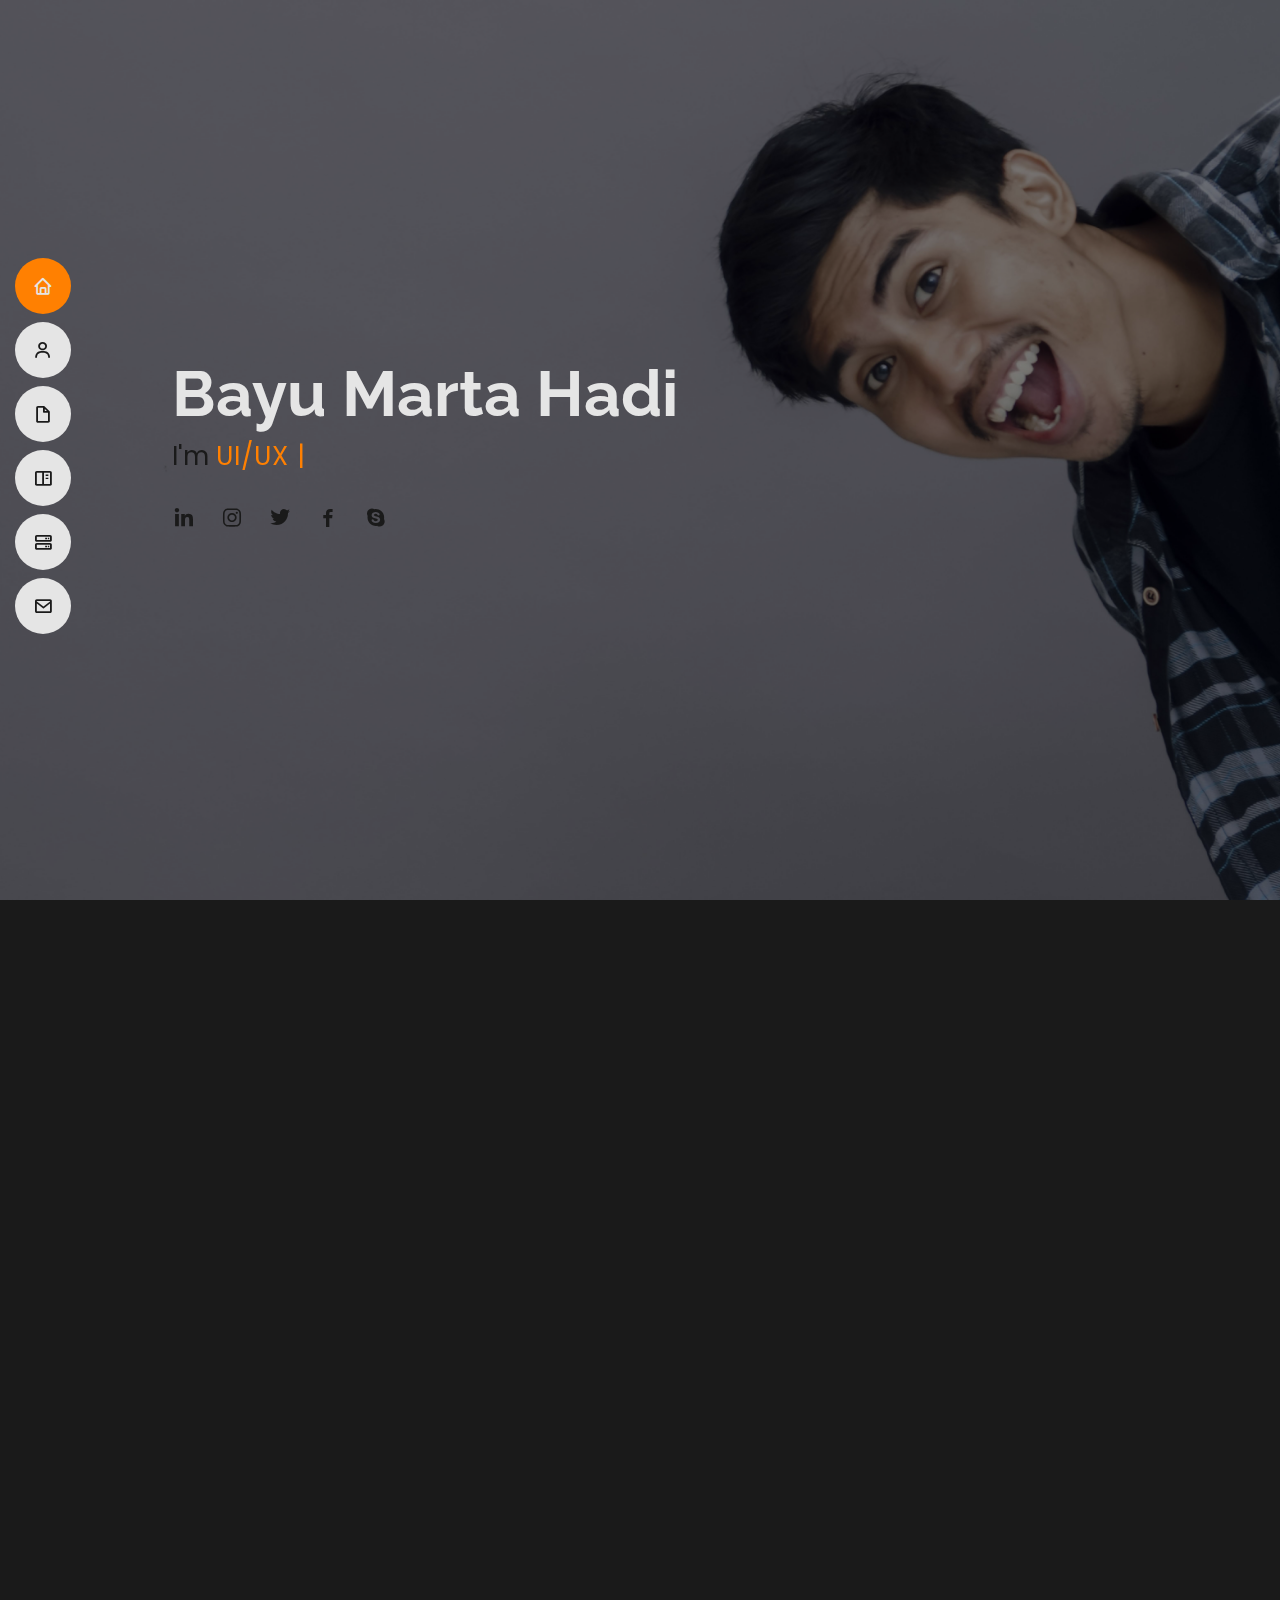
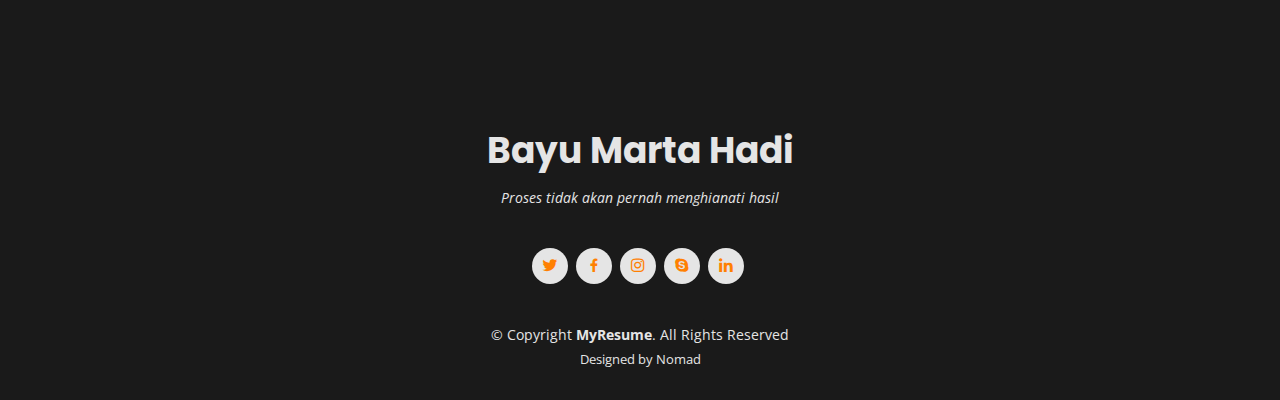
==== commit b7f84e41: "new black" ====
--- a/index.html
+++ b/index.html
@@ -61,7 +61,7 @@
   <section id="hero" class="d-flex flex-column justify-content-center">
     <div class="container" data-aos="zoom-in" data-aos-delay="100">
       <h1>Bayu Marta Hadi</h1>
-      <p>I'm <span class="typed" data-typed-items="Freelancer, Designer, UI/UX Designer, Ilustrator"></span></p>
+      <p>I'm <span class="typed" data-typed-items="UI/UX Designer, Logo Designer, lustrator"></span></p>
       <div class="social-links">
         <a href="https://www.linkedin.com/in/bayu-marta-hadi-659549229" class="linkedin"><i class="bx bxl-linkedin"></i></a>
         <a href="https://www.instagram.com/bayu_marta__/?utm_source=qr&igshid=MzNlNGNkZWQ4Mg%3D%3D" class="instagram"><i class="bx bxl-instagram"></i></a>
@@ -88,8 +88,7 @@
             <img src="assets/img/Myprofile1.jpg" class="img-fluid" alt="">
           </div>
           <div class="col-lg-8 pt-4 pt-lg-0 content">
-            <h3>Bayu Marta Hadi</h3>
-            <h3>UI/UX design, Logo Design & Ilustrasi</h3>
+            <h3>BAYU MARTA HADI</h3>
             <p>
               Akrab dengan panggilan Bayu, belum berkeluarga, memiliki rasa ingin tahu yang tinggi serta memiliki antusias dalam bekerja. 
             </p>
@@ -107,7 +106,7 @@
                 <ul>
                   <li><i class="bi bi-chevron-right"></i> <strong>Phone :</strong> <span>+62 8191 7902 815</span></li>
                   <li><i class="bi bi-chevron-right"></i> <strong>Email :</strong> <span>martahadibayu@gmail.com</span></li>
-                  <li><i class="bi bi-chevron-right"></i> <strong>Website :</strong> <span>bayumarta.giithub.io</span></li>
+                  <li><i class="bi bi-chevron-right"></i> <strong>Website :</strong> <span>bayumarta.github.io</span></li>
                   <li><i class="bi bi-chevron-right"></i> <strong>Freelance :</strong> <span>Available</span></li>
                 </ul>
               </div>
@@ -127,7 +126,7 @@
 
         <div class="section-title">
           <h2>Resume</h2>
-          <p>Saya seorang lulusan teknk informatika yang memiliki ketertarikan pada bidang kreatif serta selalu ingin menambah pengetahuan dalam bidang yang saya minati, terutama pada bidang Logo Design, Ilustrasi dan UI/UX Design.
+          <p>Saya seorang Freelance Designer (Logo Design), Ilustrator dan Junior UI/UX Desainer. Saya senang menggabungkan hobi saya pada bidang seni dan minat saya dalam bidang teknologi. Saya menyukai hal-hal baru, menggunakan keterampilan pemecahan masalah dan kreativitas saya untuk meningkatkan kualitas karya saya, serta selalu mencari tantangan baru untuk menjaga diri saya tetap termotivasi dan terlibat dalam perkembangan teknologi.
           </p>
         </div>
 
@@ -136,7 +135,7 @@
             <h3 class="resume-title">Ringkasan</h3>
             <div class="resume-item pb-0">
               <h4>Bayu Marta Hadi</h4>
-              <p><em>Kreatif, inovatif serta memiliki 1 tahun pengalaman sebagai UI/UX Designer dan 4 tahun pengalaman sebagai Freelance Designer (Logo design dan Ilustrasi)</em></p>
+              <p><em>Kreatif, inovatif serta memiliki 1 tahun pengalaman sebagai UI/UX Designer dan 2 tahun pengalaman sebagai Freelance Designer (Logo design dan Ilustrasi)</em></p>
               <ul>
                 <li>+62 8191 7902 815</li>
                 <li>martahadibayu@gmail.com</li>
@@ -148,7 +147,7 @@
               <h4>UNIVERSITAS HAMZANWADI</h4>
               <h5>2016 - 2021</h5>
               <p><em>Fakultas Teknik Informatika dengan gelar Sarjana Komputer</em></p>
-              <p>Mendapat pengalaman dalam bidang Robotika, Web Development, hingga Pengembangan Aplikasi Berbasis Android, selain itu saya mendapat HaKI (Hak Kekayaan Intelektual) dalam penyelesaian tugas akhir dengan judul Perancangan Alat Distilasi Sampah Plastik Menjadi Bahan Bakar Alternatif Berbasis Internet of Think (IoT).</p>
+              <p>Mendapat pengalaman dalam bidang Robotika, Web Development, hingga Pengembangan Perangkat Lunak Berbasis Android, selain itu saya mendapat HaKI (Hak Kekayaan Intelektual) dalam penyelesaian tugas akhir dengan judul Perancangan Alat Distilasi Sampah Plastik Menjadi Bahan Bakar Alternatif Berbasis Internet of Think (IoT).</p>
             </div>
             <div class="resume-item">
               <h4>MySkill.id</h4>
@@ -160,7 +159,7 @@
           <div class="col-lg-6">
             <h3 class="resume-title">Experience</h3>
             <div class="resume-item">
-              <h4>Freelance Graphic Designer</h4>
+              <h4>Graphic Designer</h4>
               <h5>2021 - Sekarang</h5>
               <ul>
                 <li>Mendesain beberapa logo brand ternama seperti Verve beachclub, Curry Leaf Senggigi dan beberapa brand lainnya.</li>
@@ -264,8 +263,8 @@
             <ul id="portfolio-flters">
               <li data-filter="*" class="filter-active">All</li>
               <li data-filter=".filter-app">UI/UX</li>
-              <li data-filter=".filter-card">Design dan Ilustrasi</li>
-              <li data-filter=".filter-web">Website design</li>
+              <li data-filter=".filter-card">Logo</li>
+              <li data-filter=".filter-web">Art</li>
             </ul>
           </div>
         </div>
@@ -274,129 +273,129 @@
 
           <div class="col-lg-4 col-md-6 portfolio-item filter-app">
             <div class="portfolio-wrap">
-              <img src="assets/img/portfolio/UI-1.png" class="img-fluid" alt="">
-              <div class="portfolio-info">
-                <h4>App 1</h4>
+              <img src="assets/img/portfolio/pc.png" class="img-fluid" alt="">
+              <div class="portfolio-info">
+                <h4>Samota</h4>
+                <p>UI/UX</p>
+                <div class="portfolio-links">
+                  <a href="assets/img/portfolio/pc.png" data-gallery="portfolioGallery" class="portfolio-lightbox" title="App 1"><i class="bx bx-plus"></i></a>
+                  <a href="portfolio-details samota.html" class="portfolio-details-lightbox" data-glightbox="type: external" title="Portfolio Details"><i class="bx bx-link"></i></a>
+                </div>
+              </div>
+            </div>
+          </div>
+
+          <div class="col-lg-4 col-md-6 portfolio-item filter-web">
+            <div class="portfolio-wrap">
+              <img src="assets/img/portfolio/Nomad.jpg" class="img-fluid" alt="">
+              <div class="portfolio-info">
+                <h4>T Shirt</h4>
+                <p>Art</p>
+                <div class="portfolio-links">
+                  <a href="assets/img/portfolio/Nomad.jpg" data-gallery="portfolioGallery" class="portfolio-lightbox" title="Web 3"><i class="bx bx-plus"></i></a>
+                  <a href="portfolio-details nomad art.html" class="portfolio-details-lightbox" data-glightbox="type: external" title="Portfolio Details"><i class="bx bx-link"></i></a>
+                </div>
+              </div>
+            </div>
+          </div>
+
+          <!--<div class="col-lg-4 col-md-6 portfolio-item filter-app">
+            <div class="portfolio-wrap">
+              <img src="assets/img/portfolio/Nomad.jpg" class="img-fluid" alt="">
+              <div class="portfolio-info">
+                <h4>App 2</h4>
                 <p>App</p>
                 <div class="portfolio-links">
-                  <a href="assets/img/portfolio/UI-1.png" data-gallery="portfolioGallery" class="portfolio-lightbox" title="App 1"><i class="bx bx-plus"></i></a>
+                  <a href="assets/img/portfolio/portfolio-3.jpg" data-gallery="portfolioGallery" class="portfolio-lightbox" title="App 2"><i class="bx bx-plus"></i></a>
                   <a href="portfolio-details.html" class="portfolio-details-lightbox" data-glightbox="type: external" title="Portfolio Details"><i class="bx bx-link"></i></a>
                 </div>
               </div>
             </div>
-          </div>
-
-          <div class="col-lg-4 col-md-6 portfolio-item filter-web">
-            <div class="portfolio-wrap">
-              <img src="assets/img/portfolio/Bar-1.jpg" class="img-fluid" alt="">
+          </div>-->
+
+          <div class="col-lg-4 col-md-6 portfolio-item filter-card">
+            <div class="portfolio-wrap">
+              <img src="assets/img/portfolio/Tooth bag.png" class="img-fluid" alt="">
+              <div class="portfolio-info">
+                <h4>Fairy</h4>
+                <p>Logo</p>
+                <div class="portfolio-links">
+                  <a href="assets/img/portfolio/Tooth bag.png" data-gallery="portfolioGallery" class="portfolio-lightbox" title="Card 2"><i class="bx bx-plus"></i></a>
+                  <a href="portfolio-details fairy.html" class="portfolio-details-lightbox" data-glightbox="type: external" title="Portfolio Details"><i class="bx bx-link"></i></a>
+                </div>
+              </div>
+            </div>
+          </div>
+
+          <!--<div class="col-lg-4 col-md-6 portfolio-item filter-web">
+            <div class="portfolio-wrap">
+              <img src="assets/img/portfolio/portfolio-5.jpg" class="img-fluid" alt="">
+              <div class="portfolio-info">
+                <h4>Web 2</h4>
+                <p>Web</p>
+                <div class="portfolio-links">
+                  <a href="assets/img/portfolio/portfolio-5.jpg" data-gallery="portfolioGallery" class="portfolio-lightbox" title="Web 2"><i class="bx bx-plus"></i></a>
+                  <a href="portfolio-details.html" class="portfolio-details-lightbox" data-glightbox="type: external" title="Portfolio Details"><i class="bx bx-link"></i></a>
+                </div>
+              </div>
+            </div>
+          </div>-->
+
+          <!--<div class="col-lg-4 col-md-6 portfolio-item filter-app">
+            <div class="portfolio-wrap">
+              <img src="assets/img/portfolio/portfolio-6.jpg" class="img-fluid" alt="">
+              <div class="portfolio-info">
+                <h4>App 3</h4>
+                <p>App</p>
+                <div class="portfolio-links">
+                  <a href="assets/img/portfolio/portfolio-6.jpg" data-gallery="portfolioGallery" class="portfolio-lightbox" title="App 3"><i class="bx bx-plus"></i></a>
+                  <a href="portfolio-details.html" class="portfolio-details-lightbox" data-glightbox="type: external" title="Portfolio Details"><i class="bx bx-link"></i></a>
+                </div>
+              </div>
+            </div>
+          </div>-->
+
+          <div class="col-lg-4 col-md-6 portfolio-item filter-card">
+            <div class="portfolio-wrap">
+              <img src="assets/img/portfolio/nomad.png" class="img-fluid" alt="">
+              <div class="portfolio-info">
+                <h4>Nomad</h4>
+                <p>Logo</p>
+                <div class="portfolio-links">
+                  <a href="assets/img/portfolio/nomad.png" data-gallery="portfolioGallery" class="portfolio-lightbox" title="Card 1"><i class="bx bx-plus"></i></a>
+                  <a href="portfolio-details samota nomad.html" class="portfolio-details-lightbox" data-glightbox="type: external" title="Portfolio Details"><i class="bx bx-link"></i></a>
+                </div>
+              </div>
+            </div>
+          </div>
+
+          <!--<div class="col-lg-4 col-md-6 portfolio-item filter-card">
+            <div class="portfolio-wrap">
+              <img src="assets/img/portfolio/portfolio-8.jpg" class="img-fluid" alt="">
+              <div class="portfolio-info">
+                <h4>Card 3</h4>
+                <p>Card</p>
+                <div class="portfolio-links">
+                  <a href="assets/img/portfolio/portfolio-8.jpg" data-gallery="portfolioGallery" class="portfolio-lightbox" title="Card 3"><i class="bx bx-plus"></i></a>
+                  <a href="portfolio-details.html" class="portfolio-details-lightbox" data-glightbox="type: external" title="Portfolio Details"><i class="bx bx-link"></i></a>
+                </div>
+              </div>
+            </div>
+          </div>-->
+
+          <!--<div class="col-lg-4 col-md-6 portfolio-item filter-web">
+            <div class="portfolio-wrap">
+              <img src="assets/img/portfolio/portfolio-9.jpg" class="img-fluid" alt="">
               <div class="portfolio-info">
                 <h4>Web 3</h4>
                 <p>Web</p>
                 <div class="portfolio-links">
-                  <a href="assets/img/portfolio/Bar-1.jpg" data-gallery="portfolioGallery" class="portfolio-lightbox" title="Web 3"><i class="bx bx-plus"></i></a>
-                  <a href="portfolio-details-2.html" class="portfolio-details-lightbox" data-glightbox="type: external" title="Portfolio Details"><i class="bx bx-link"></i></a>
-                </div>
-              </div>
-            </div>
-          </div>
-
-          <div class="col-lg-4 col-md-6 portfolio-item filter-app">
-            <div class="portfolio-wrap">
-              <img src="assets/img/portfolio/UI-2.png" class="img-fluid" alt="">
-              <div class="portfolio-info">
-                <h4>App 2</h4>
-                <p>App</p>
-                <div class="portfolio-links">
-                  <a href="assets/img/portfolio/UI-2.png" data-gallery="portfolioGallery" class="portfolio-lightbox" title="App 2"><i class="bx bx-plus"></i></a>
+                  <a href="assets/img/portfolio/portfolio-9.jpg" data-gallery="portfolioGallery" class="portfolio-lightbox" title="Web 3"><i class="bx bx-plus"></i></a>
                   <a href="portfolio-details.html" class="portfolio-details-lightbox" data-glightbox="type: external" title="Portfolio Details"><i class="bx bx-link"></i></a>
                 </div>
               </div>
             </div>
-          </div>
-
-          <div class="col-lg-4 col-md-6 portfolio-item filter-card">
-            <div class="portfolio-wrap">
-              <img src="assets/img/portfolio/Art1.png" class="img-fluid" alt="">
-              <div class="portfolio-info">
-                <h4>Card 2</h4>
-                <p>Card</p>
-                <div class="portfolio-links">
-                  <a href="assets/img/portfolio/Art1.png" data-gallery="portfolioGallery" class="portfolio-lightbox" title="Card 2"><i class="bx bx-plus"></i></a>
-                  <a href="portfolio-details-1.html" class="portfolio-details-lightbox" data-glightbox="type: external" title="Portfolio Details"><i class="bx bx-link"></i></a>
-                </div>
-              </div>
-            </div>
-          </div>
-
-          <div class="col-lg-4 col-md-6 portfolio-item filter-web">
-            <div class="portfolio-wrap">
-              <img src="assets/img/portfolio/Bar-2.jpg" class="img-fluid" alt="">
-              <div class="portfolio-info">
-                <h4>Web 2</h4>
-                <p>Web</p>
-                <div class="portfolio-links">
-                  <a href="assets/img/portfolio/Bar-2.jpg" data-gallery="portfolioGallery" class="portfolio-lightbox" title="Web 2"><i class="bx bx-plus"></i></a>
-                  <a href="portfolio-details-2.html" class="portfolio-details-lightbox" data-glightbox="type: external" title="Portfolio Details"><i class="bx bx-link"></i></a>
-                </div>
-              </div>
-            </div>
-          </div>
-
-          <div class="col-lg-4 col-md-6 portfolio-item filter-app">
-            <div class="portfolio-wrap">
-              <img src="assets/img/portfolio/UI-3.png" class="img-fluid" alt="">
-              <div class="portfolio-info">
-                <h4>App 3</h4>
-                <p>App</p>
-                <div class="portfolio-links">
-                  <a href="assets/img/portfolio/UI-3.png" data-gallery="portfolioGallery" class="portfolio-lightbox" title="App 3"><i class="bx bx-plus"></i></a>
-                  <a href="portfolio-details.html" class="portfolio-details-lightbox" data-glightbox="type: external" title="Portfolio Details"><i class="bx bx-link"></i></a>
-                </div>
-              </div>
-            </div>
-          </div>
-
-          <div class="col-lg-4 col-md-6 portfolio-item filter-card">
-            <div class="portfolio-wrap">
-              <img src="assets/img/portfolio/Art-2.png" class="img-fluid" alt="">
-              <div class="portfolio-info">
-                <h4>Card 1</h4>
-                <p>Card</p>
-                <div class="portfolio-links">
-                  <a href="assets/img/portfolio/Art-2.png" data-gallery="portfolioGallery" class="portfolio-lightbox" title="Card 1"><i class="bx bx-plus"></i></a>
-                  <a href="portfolio-details-1.html" class="portfolio-details-lightbox" data-glightbox="type: external" title="Portfolio Details"><i class="bx bx-link"></i></a>
-                </div>
-              </div>
-            </div>
-          </div>
-
-          <div class="col-lg-4 col-md-6 portfolio-item filter-card">
-            <div class="portfolio-wrap">
-              <img src="assets/img/portfolio/Art-3.png" class="img-fluid" alt="">
-              <div class="portfolio-info">
-                <h4>Card 3</h4>
-                <p>Card</p>
-                <div class="portfolio-links">
-                  <a href="assets/img/portfolio/Art-3.png" data-gallery="portfolioGallery" class="portfolio-lightbox" title="Card 3"><i class="bx bx-plus"></i></a>
-                  <a href="portfolio-details-1.html" class="portfolio-details-lightbox" data-glightbox="type: external" title="Portfolio Details"><i class="bx bx-link"></i></a>
-                </div>
-              </div>
-            </div>
-          </div>
-
-          <div class="col-lg-4 col-md-6 portfolio-item filter-web">
-            <div class="portfolio-wrap">
-              <img src="assets/img/portfolio/Bar-3.jpg" class="img-fluid" alt="">
-              <div class="portfolio-info">
-                <h4>Web 3</h4>
-                <p>Web</p>
-                <div class="portfolio-links">
-                  <a href="assets/img/portfolio/Bar-3.jpg" data-gallery="portfolioGallery" class="portfolio-lightbox" title="Web 3"><i class="bx bx-plus"></i></a>
-                  <a href="portfolio-details-2.html" class="portfolio-details-lightbox" data-glightbox="type: external" title="Portfolio Details"><i class="bx bx-link"></i></a>
-                </div>
-              </div>
-            </div>
-          </div>
+          </div>-->
 
         </div>
 
--- a/assets/css/style.css
+++ b/assets/css/style.css
@@ -11,17 +11,17 @@
 --------------------------------------------------------------*/
 body {
   font-family: "Open Sans", sans-serif;
-  color: #272829;
-  background-color: #cfcfcf;
+  color: #e5e5e5;
+  background-color: #1a1a1a;
 }
 
 a {
-  color: #183D3D;
+  color: #e5e5e5;
   text-decoration: none;
 }
 
 a:hover {
-  color: #008686;
+  color: #FF8001;
   text-decoration: none;
 }
 
@@ -44,7 +44,7 @@
   right: 15px;
   bottom: 15px;
   z-index: 996;
-  background: #183D3D;
+  background: #333333;
   width: 40px;
   height: 40px;
   border-radius: 50px;
@@ -53,13 +53,13 @@
 
 .back-to-top i {
   font-size: 28px;
-  color: #fff;
+  color: #e5e5e5;
   line-height: 0;
 }
 
 .back-to-top:hover {
-  background: #008686;
-  color: #fff;
+  background: #FF8001;
+  color: #1a1a1a;
 }
 
 .back-to-top.active {
@@ -78,7 +78,7 @@
   bottom: 0;
   z-index: 9999;
   overflow: hidden;
-  background: #fff;
+  background: #e5e5e5;
 }
 
 #preloader:before {
@@ -86,9 +86,9 @@
   position: fixed;
   top: calc(50% - 30px);
   left: calc(50% - 30px);
-  border: 6px solid #008686;
-  border-top-color: #fff;
-  border-bottom-color: #fff;
+  border: 6px solid #FF8001;
+  border-top-color: #e5e5e5;
+  border-bottom-color: #e5e5e5;
   border-radius: 50%;
   width: 60px;
   height: 60px;
@@ -131,8 +131,6 @@
 @media (max-width: 991px) {
   #header {
     width: 300px;
-    background: #008686;
-    border-right: 1px solid #e6e9ec;
     left: -300px;
   }
 }
@@ -169,13 +167,13 @@
 .nav-menu a:focus {
   display: flex;
   align-items: center;
-  color: #45505b;
+  color: #1a1a1a;
   padding: 10px 18px;
   margin-bottom: 8px;
   transition: 0.3s;
   font-size: 15px;
   border-radius: 50px;
-  background: #ffffff;
+  background: #e5e5e5;
   height: 56px;
   width: 100%;
   overflow: hidden;
@@ -190,7 +188,7 @@
 .nav-menu a span,
 .nav-menu a:focus span {
   padding: 0 5px 0 7px;
-  color: #45505b;
+  color: #1a1a11;
 }
 
 @media (min-width: 992px) {
@@ -203,7 +201,7 @@
   .nav-menu a span,
   .nav-menu a:focus span {
     display: none;
-    color: #fff;
+    color: #e5e5e5;
   }
 }
 
@@ -211,21 +209,21 @@
 .nav-menu .active,
 .nav-menu .active:focus,
 .nav-menu li:hover>a {
-  color: #fff;
-  background: #183D3D;
+  color: #e5e5e5;
+  background: #FF8001;
 }
 
 .nav-menu a:hover span,
 .nav-menu .active span,
 .nav-menu .active:focus span,
 .nav-menu li:hover>a span {
-  color: #fff;
+  color: #e5e5e5;
 }
 
 .nav-menu a:hover,
 .nav-menu li:hover>a {
   width: 100%;
-  color: #fff;
+  color: #e5e5e5;
 }
 
 .nav-menu a:hover span,
@@ -253,7 +251,7 @@
 }
 
 .mobile-nav-toggle i {
-  color: #45505b;
+  color: #1a1a1a;
 }
 
 .mobile-nav-active {
@@ -265,8 +263,8 @@
 }
 
 .mobile-nav-active .mobile-nav-toggle {
-  color: #fff;
-  background-color: #183D3D;
+  color: #e5e5e5;
+  background-color: #FF8001;
 }
 
 /*--------------------------------------------------------------
@@ -288,7 +286,7 @@
 
 #hero:before {
   content: "";
-  background: rgba(255, 255, 255, 0.5);
+  background: rgba(0, 0, 0, 0.5);
   position: absolute;
   bottom: 0;
   top: 0;
@@ -301,18 +299,18 @@
   font-size: 64px;
   font-weight: 700;
   line-height: 56px;
-  color: #183D3D;
+  color: #e5e5e5;
 }
 
 #hero p {
-  color: #183D3D;
+  color: #1a1a1a;
   margin: 15px 0 0 0;
   font-size: 26px;
   font-family: "Poppins", sans-serif;
 }
 
 #hero p span {
-  color: #008686;
+  color: #FF8001;
   letter-spacing: 1px;
 }
 
@@ -323,14 +321,14 @@
 #hero .social-links a {
   font-size: 24px;
   display: inline-block;
-  color: #183D3D;
+  color: #1a1a1a;
   line-height: 1;
   margin-right: 20px;
   transition: 0.3s;
 }
 
 #hero .social-links a:hover {
-  color: #008686;
+  color: #FF8001;
 }
 
 @media (max-width: 992px) {
@@ -370,7 +368,7 @@
   margin-bottom: 20px;
   padding-bottom: 20px;
   position: relative;
-  color: #183D3D;
+  color: #FF8001;
 }
 
 .section-title h2::before {
@@ -379,7 +377,7 @@
   display: block;
   width: 120px;
   height: 1px;
-  background: #ddd;
+  background: #e5e5e5;
   bottom: 1px;
   left: calc(50% - 60px);
 }
@@ -390,7 +388,7 @@
   display: block;
   width: 40px;
   height: 3px;
-  background: #008686;
+  background: #FF8001;
   bottom: 0;
   left: calc(50% - 20px);
 }
@@ -405,7 +403,7 @@
 .about .content h3 {
   font-weight: 700;
   font-size: 26px;
-  color: #008686;
+  color: #FF8001;
 }
 
 .about .content ul {
@@ -426,7 +424,7 @@
 .about .content ul i {
   font-size: 16px;
   margin-right: 5px;
-  color: #008686;
+  color: #FF8001;
   line-height: 0;
 }
 
@@ -443,7 +441,7 @@
   width: 100%;
   position: relative;
   text-align: center;
-  background: #fff;
+  background: #e5e5e5;
 }
 
 .facts .count-box i {
@@ -452,8 +450,8 @@
   left: 50%;
   transform: translateX(-50%);
   font-size: 24px;
-  background: #183D3D;
-  color: #fff;
+  background: #FF8001;
+  color: #e5e5e5;
   border-radius: 50px;
   display: inline-flex;
   align-items: center;
@@ -466,7 +464,7 @@
   font-size: 36px;
   display: block;
   font-weight: 600;
-  color: #008686;
+  color: #FF8001;
 }
 
 .facts .count-box p {
@@ -477,7 +475,7 @@
 }
 
 /*--------------------------------------------------------------
-# Akills
+# Skills
 --------------------------------------------------------------*/
 .skills .progress {
   height: 60px;
@@ -493,7 +491,7 @@
   display: block;
   font-weight: 600;
   font-family: "Poppins", sans-serif;
-  color: #45505b;
+  color: #e5e5e5;
 }
 
 .skills .progress .skill .val {
@@ -502,14 +500,14 @@
 }
 
 .skills .progress-bar-wrap {
-  background: #f2f3f5;
+  background: #e5e5e5;
 }
 
 .skills .progress-bar {
   width: 1px;
   height: 10px;
   transition: 0.9s;
-  background-color: #008686;
+  background-color: #FF8001;
 }
 
 /*--------------------------------------------------------------
@@ -520,13 +518,13 @@
   font-weight: 700;
   margin-top: 20px;
   margin-bottom: 20px;
-  color: #183D3D;
+  color: #FF8001;
 }
 
 .resume .resume-item {
   padding: 0 0 20px 20px;
   margin-top: -2px;
-  border-left: 2px solid #008686;
+  border-left: 2px solid #FF8001;
   position: relative;
 }
 
@@ -536,13 +534,14 @@
   font-weight: 600;
   text-transform: uppercase;
   font-family: "Poppins", sans-serif;
-  color: #008686;
+  color: #e5e5e5;
   margin-bottom: 10px;
 }
 
 .resume .resume-item h5 {
   font-size: 16px;
-  background: #f7f8f9;
+  color: #FF8001;
+  background: #333333;
   padding: 5px 15px;
   display: inline-block;
   font-weight: 600;
@@ -569,8 +568,8 @@
   border-radius: 50px;
   left: -9px;
   top: 0;
-  background: #fff;
-  border: 2px solid #008686;
+  background: #e5e5e5;
+  border: 2px solid #FF8001;
 }
 
 /*--------------------------------------------------------------
@@ -585,7 +584,7 @@
   margin: 0 auto 25px auto;
   list-style: none;
   text-align: center;
-  background: #fff;
+  background: #e5e5e5;
   border-radius: 50px;
   padding: 2px 15px;
 }
@@ -598,14 +597,14 @@
   font-weight: 600;
   line-height: 1;
   text-transform: uppercase;
-  color: #272829;
+  color: #1a1a1a;
   margin-bottom: 5px;
   transition: all 0.3s ease-in-out;
 }
 
 .portfolio #portfolio-flters li:hover,
 .portfolio #portfolio-flters li.filter-active {
-  color: #008686;
+  color: #FF8001;
 }
 
 .portfolio #portfolio-flters li:last-child {
@@ -697,7 +696,7 @@
 }
 
 .portfolio .portfolio-wrap .portfolio-links a {
-  color: #45505b;
+  color: #1a1a1a;
   margin: 0 2px;
   font-size: 28px;
   display: inline-block;
@@ -705,7 +704,7 @@
 }
 
 .portfolio .portfolio-wrap .portfolio-links a:hover {
-  color: #008686;
+  color: #FF8001;
 }
 
 .portfolio .portfolio-wrap:hover::before {
@@ -749,18 +748,18 @@
 .portfolio-details .portfolio-details-slider .swiper-pagination .swiper-pagination-bullet {
   width: 12px;
   height: 12px;
-  background-color: #fff;
+  background-color: #333333;
   opacity: 1;
-  border: 1px solid #183D3D;
+  border: 1px solid #e5e5e5;
 }
 
 .portfolio-details .portfolio-details-slider .swiper-pagination .swiper-pagination-bullet-active {
-  background-color: #008686;
+  background-color: #FF8001;
 }
 
 .portfolio-details .portfolio-info {
   padding: 30px;
-  box-shadow: 0px 0 30px rgba(69, 80, 91, 0.08);
+  box-shadow: 0px 0 30px rgba(69, 80, 91, 0.5);
 }
 
 .portfolio-details .portfolio-info h3 {
@@ -768,7 +767,7 @@
   font-weight: 700;
   margin-bottom: 20px;
   padding-bottom: 20px;
-  border-bottom: 1px solid #eee;
+  border-bottom: 1px solid #e5e5e5;
 }
 
 .portfolio-details .portfolio-info ul {
@@ -802,8 +801,8 @@
   text-align: center;
   padding: 70px 20px 80px 20px;
   transition: all ease-in-out 0.3s;
-  background: #fff;
-  box-shadow: 0px 5px 90px 0px rgba(110, 123, 131, 0.05);
+  background: #808080;
+  box-shadow: 0px 5px 90px 0px rgba(110, 123, 131, 0.08);
 }
 
 .services .icon-box .icon {
@@ -831,7 +830,7 @@
 
 .services .icon-box .icon svg path {
   transition: 0.5s;
-  fill: #f5f5f5;
+  fill: #e5e5e5;
 }
 
 .services .icon-box h4 {
@@ -841,7 +840,7 @@
 }
 
 .services .icon-box h4 a {
-  color: #45505b;
+  color: #1a1a1a;
   transition: ease-in-out 0.3s;
 }
 
@@ -849,83 +848,84 @@
   line-height: 24px;
   font-size: 14px;
   margin-bottom: 0;
+  color: #1a1a1a;
 }
 
 .services .icon-box:hover {
-  border-color: #fff;
+  border-color: #e5e5e5;
   box-shadow: 0px 0 35px 0 rgba(0, 0, 0, 0.08);
 }
 
 .services .iconbox-blue i {
-  color: #47aeff;
+  color: #ff0101;
 }
 
 .services .iconbox-blue:hover .icon i {
-  color: #fff;
+  color: #e5e5e5;
 }
 
 .services .iconbox-blue:hover .icon path {
-  fill: #47aeff;
+  fill: #ff0101;
 }
 
 .services .iconbox-orange i {
-  color: #ffa76e;
+  color: #0105ff;
 }
 
 .services .iconbox-orange:hover .icon i {
-  color: #fff;
+  color: #e5e5e5;
 }
 
 .services .iconbox-orange:hover .icon path {
-  fill: #ffa76e;
+  fill: #0105ff;
 }
 
 .services .iconbox-pink i {
-  color: #e80368;
+  color: #FF8001;
 }
 
 .services .iconbox-pink:hover .icon i {
-  color: #fff;
+  color: #e5e5e5;
 }
 
 .services .iconbox-pink:hover .icon path {
-  fill: #e80368;
+  fill: #FF8001;
 }
 
 .services .iconbox-yellow i {
-  color: #ffbb2c;
+  color: #51ff01;
 }
 
 .services .iconbox-yellow:hover .icon i {
-  color: #fff;
+  color: #e5e5e5;
 }
 
 .services .iconbox-yellow:hover .icon path {
-  fill: #ffbb2c;
+  fill: #51ff01;
 }
 
 .services .iconbox-red i {
-  color: #ff5828;
+  color: #ff01ea;
 }
 
 .services .iconbox-red:hover .icon i {
-  color: #fff;
+  color: #e5e5e5;
 }
 
 .services .iconbox-red:hover .icon path {
-  fill: #ff5828;
+  fill: #ff01ea;
 }
 
 .services .iconbox-teal i {
-  color: #11dbcf;
+  color: #01f7ff;
 }
 
 .services .iconbox-teal:hover .icon i {
-  color: #fff;
+  color: #e5e5e5;
 }
 
 .services .iconbox-teal:hover .icon path {
-  fill: #11dbcf;
+  fill: #01f7ff;
 }
 
 /*--------------------------------------------------------------
@@ -947,7 +947,7 @@
 .testimonials .testimonial-item .testimonial-img {
   width: 120px;
   border-radius: 50%;
-  border: 4px solid #fff;
+  border: 4px solid #FF8001;
   margin: 0 auto;
 }
 
@@ -955,18 +955,18 @@
   font-size: 20px;
   font-weight: bold;
   margin: 10px 0 5px 0;
-  color: #111;
+  color: #1a1a1a;
 }
 
 .testimonials .testimonial-item h4 {
   font-size: 14px;
-  color: #999;
+  color: #e5e5e5;
   margin: 0 0 15px 0;
 }
 
 .testimonials .testimonial-item .quote-icon-left,
 .testimonials .testimonial-item .quote-icon-right {
-  color: #90c8fc;
+  color: #FF8001;
   font-size: 26px;
 }
 
@@ -996,13 +996,13 @@
 .testimonials .swiper-pagination .swiper-pagination-bullet {
   width: 12px;
   height: 12px;
-  background-color: #fff;
+  background-color: #333333;
   opacity: 1;
-  border: 1px solid #183D3D;
+  border: 1px solid #e5e5e5;
 }
 
 .testimonials .swiper-pagination .swiper-pagination-bullet-active {
-  background-color: #008686;
+  background-color: #FF8001;
 }
 
 @media (min-width: 992px) {
@@ -1016,16 +1016,16 @@
 --------------------------------------------------------------*/
 .contact .info {
   width: 100%;
-  background: #cfcfcf;
+  background: #1a1a1a;
 }
 
 .contact .info i {
   font-size: 20px;
-  color: #183D3D;
+  color: #FF8001;
   float: left;
   width: 44px;
   height: 44px;
-  background: #fff;
+  background: #e5e5e5;
   display: flex;
   justify-content: center;
   align-items: center;
@@ -1038,14 +1038,14 @@
   font-size: 22px;
   font-weight: 600;
   margin-bottom: 5px;
-  color: #45505b;
+  color: #e5e5e5;
 }
 
 .contact .info p {
   padding: 0 0 0 60px;
   margin-bottom: 0;
   font-size: 14px;
-  color: #008686;
+  color: #FF8001;
 }
 
 .contact .info .email,
@@ -1056,13 +1056,13 @@
 .contact .info .email:hover i,
 .contact .info .address:hover i,
 .contact .info .phone:hover i {
-  background: #183D3D;
-  color: #fff;
+  background: #FF8001;
+  color: #e5e5e5;
 }
 
 .contact .php-email-form {
   width: 100%;
-  background: #cfcfcf;
+  background: #1a1a1a;
 }
 
 .contact .php-email-form .form-group {
@@ -1071,8 +1071,8 @@
 
 .contact .php-email-form .error-message {
   display: none;
-  color: #fff;
-  background: #ed3c0d;
+  color: #e5e5e5;
+  background: #FF8001;
   text-align: left;
   padding: 15px;
   font-weight: 600;
@@ -1084,8 +1084,8 @@
 
 .contact .php-email-form .sent-message {
   display: none;
-  color: #fff;
-  background: #18d26e;
+  color: #e5e5e5;
+  background: #FF8001;
   text-align: center;
   padding: 15px;
   font-weight: 600;
@@ -1093,7 +1093,7 @@
 
 .contact .php-email-form .loading {
   display: none;
-  background: #fff;
+  background: #e5e5e5;
   text-align: center;
   padding: 15px;
 }
@@ -1105,8 +1105,8 @@
   width: 24px;
   height: 24px;
   margin: 0 10px -6px 0;
-  border: 3px solid #18d26e;
-  border-top-color: #eee;
+  border: 3px solid #FF8001;
+  border-top-color: #e5e5e5;
   animation: animate-loading 1s linear infinite;
 }
 
@@ -1127,16 +1127,17 @@
 }
 
 .contact .php-email-form button[type=submit] {
-  background: #008686;
+  background: #e5e5e5;
   border: 0;
   padding: 10px 35px;
-  color: #fff;
+  color: #FF8001;
   transition: 0.4s;
   border-radius: 50px;
 }
 
 .contact .php-email-form button[type=submit]:hover {
-  background: #183D3D;
+  background: #FF8001;
+  color: #e5e5e5;
 }
 
 @keyframes animate-loading {
@@ -1153,8 +1154,8 @@
 # Footer
 --------------------------------------------------------------*/
 #footer {
-  background: #f7f8f9;
-  color: #45505b;
+  background: #1a1a1a;
+  color: #e5e5e5;
   font-size: 14px;
   text-align: center;
   padding: 30px 0;
@@ -1183,8 +1184,8 @@
 #footer .social-links a {
   font-size: 18px;
   display: inline-block;
-  background: #008686;
-  color: #fff;
+  background: #e5e5e5;
+  color: #FF8001;
   line-height: 1;
   padding: 8px 0;
   margin-right: 4px;
@@ -1196,8 +1197,8 @@
 }
 
 #footer .social-links a:hover {
-  background: #183D3D;
-  color: #fff;
+  background: #FF8001;
+  color: #e5e5e5;
   text-decoration: none;
 }
 
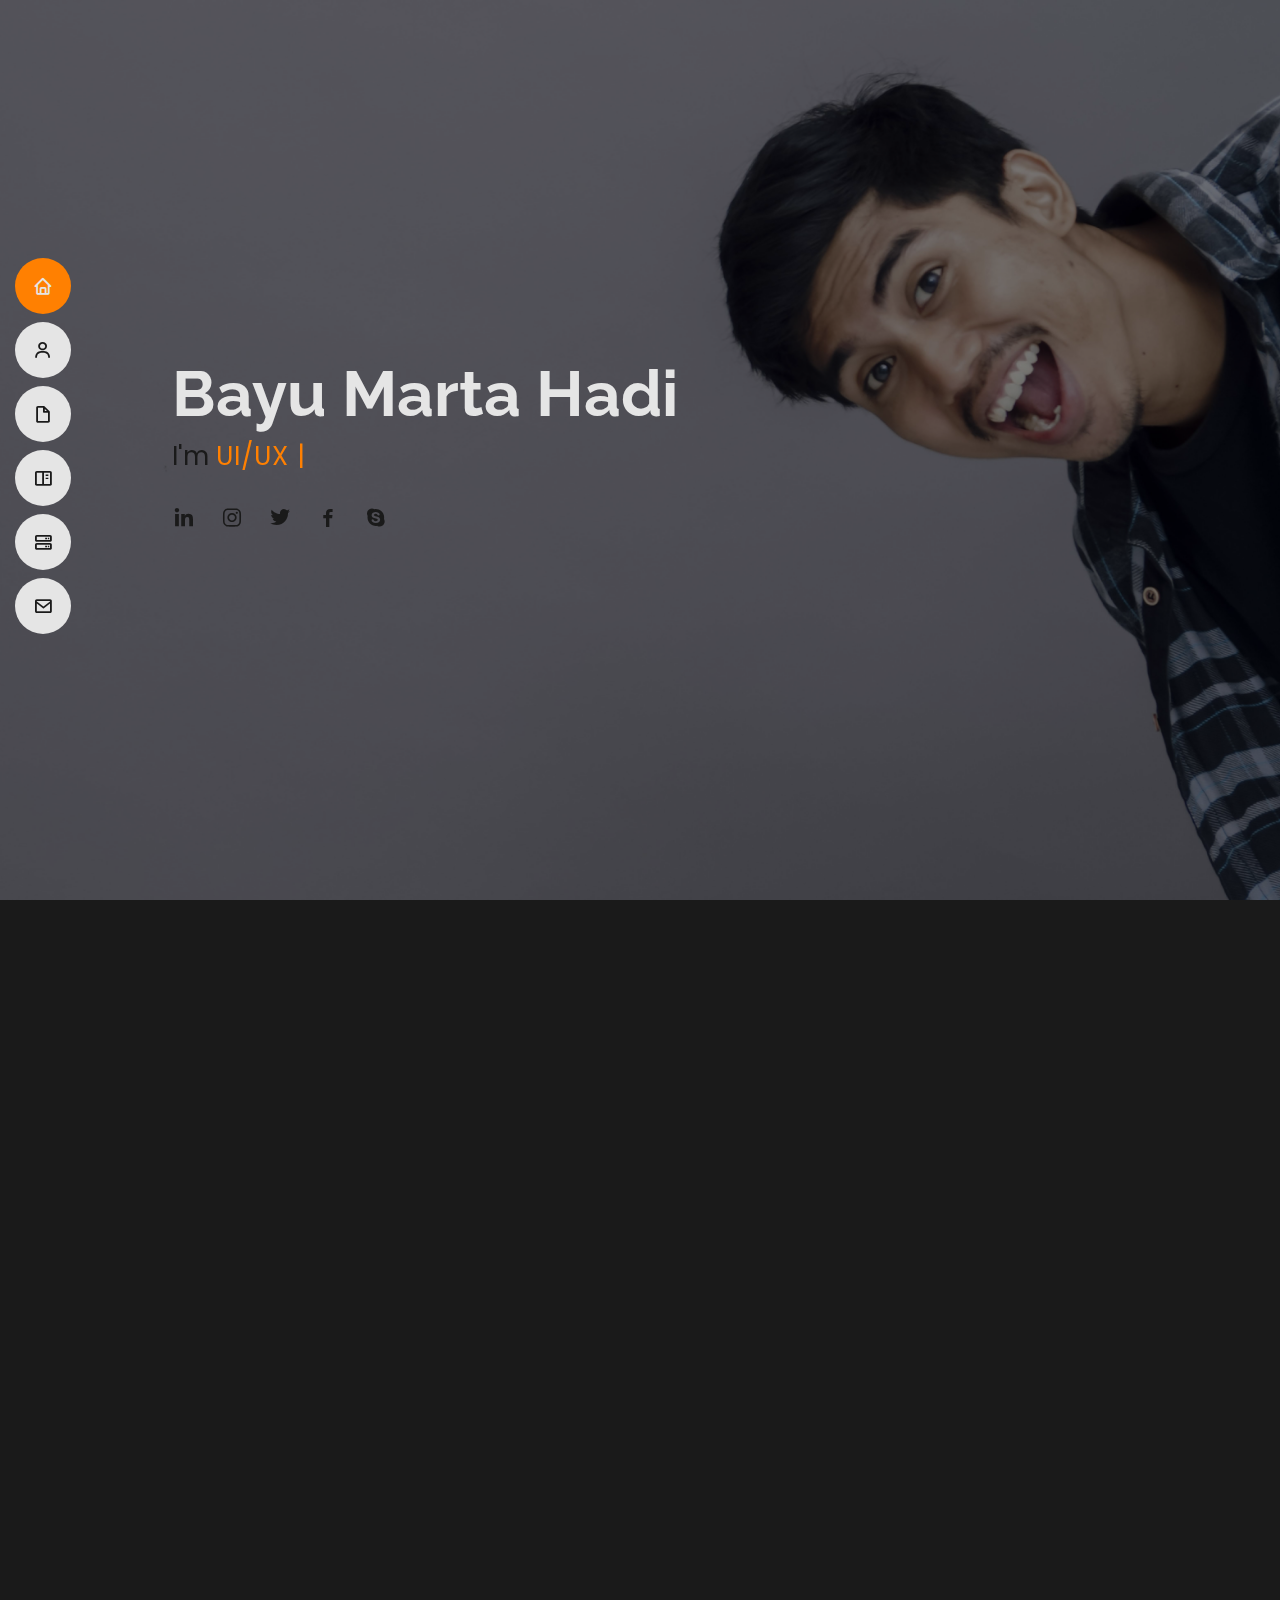
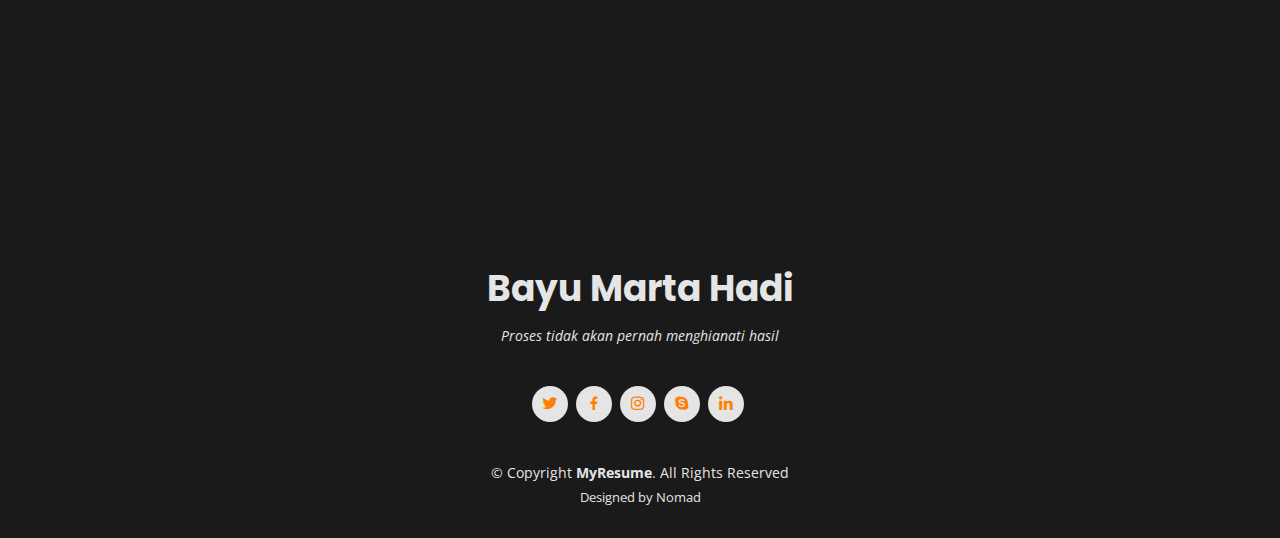
==== commit 2f302339: "nnewww" ====
--- a/index.html
+++ b/index.html
@@ -255,7 +255,7 @@
 
         <div class="section-title">
           <h2>Portfolio</h2>
-          <p>Magnam dolores commodi suscipit. Necessitatibus eius consequatur ex aliquid fuga eum quidem. Sit sint consectetur velit. Quisquam quos quisquam cupiditate. Et nemo qui impedit suscipit alias ea. Quia fugiat sit in iste officiis commodi quidem hic quas.</p>
+          <p>Berikut beberapa karya saya.</p>
         </div>
 
         <div class="row">
@@ -327,19 +327,19 @@
             </div>
           </div>
 
-          <!--<div class="col-lg-4 col-md-6 portfolio-item filter-web">
-            <div class="portfolio-wrap">
-              <img src="assets/img/portfolio/portfolio-5.jpg" class="img-fluid" alt="">
+          <div class="col-lg-4 col-md-6 portfolio-item filter-web">
+            <div class="portfolio-wrap">
+              <img src="assets/img/portfolio/kalateja ilus.png" class="img-fluid" alt="">
               <div class="portfolio-info">
                 <h4>Web 2</h4>
                 <p>Web</p>
                 <div class="portfolio-links">
-                  <a href="assets/img/portfolio/portfolio-5.jpg" data-gallery="portfolioGallery" class="portfolio-lightbox" title="Web 2"><i class="bx bx-plus"></i></a>
-                  <a href="portfolio-details.html" class="portfolio-details-lightbox" data-glightbox="type: external" title="Portfolio Details"><i class="bx bx-link"></i></a>
-                </div>
-              </div>
-            </div>
-          </div>-->
+                  <a href="assets/img/portfolio/kalateja ilus.png" data-gallery="portfolioGallery" class="portfolio-lightbox" title="Web 2"><i class="bx bx-plus"></i></a>
+                  <a href="portfolio-details kala.html" class="portfolio-details-lightbox" data-glightbox="type: external" title="Portfolio Details"><i class="bx bx-link"></i></a>
+                </div>
+              </div>
+            </div>
+          </div>
 
           <!--<div class="col-lg-4 col-md-6 portfolio-item filter-app">
             <div class="portfolio-wrap">
@@ -357,31 +357,31 @@
 
           <div class="col-lg-4 col-md-6 portfolio-item filter-card">
             <div class="portfolio-wrap">
-              <img src="assets/img/portfolio/nomad.png" class="img-fluid" alt="">
+              <img src="assets/img/portfolio/nomad label.png" class="img-fluid" alt="">
               <div class="portfolio-info">
                 <h4>Nomad</h4>
                 <p>Logo</p>
                 <div class="portfolio-links">
-                  <a href="assets/img/portfolio/nomad.png" data-gallery="portfolioGallery" class="portfolio-lightbox" title="Card 1"><i class="bx bx-plus"></i></a>
-                  <a href="portfolio-details samota nomad.html" class="portfolio-details-lightbox" data-glightbox="type: external" title="Portfolio Details"><i class="bx bx-link"></i></a>
-                </div>
-              </div>
-            </div>
-          </div>
-
-          <!--<div class="col-lg-4 col-md-6 portfolio-item filter-card">
-            <div class="portfolio-wrap">
-              <img src="assets/img/portfolio/portfolio-8.jpg" class="img-fluid" alt="">
-              <div class="portfolio-info">
-                <h4>Card 3</h4>
-                <p>Card</p>
-                <div class="portfolio-links">
-                  <a href="assets/img/portfolio/portfolio-8.jpg" data-gallery="portfolioGallery" class="portfolio-lightbox" title="Card 3"><i class="bx bx-plus"></i></a>
-                  <a href="portfolio-details.html" class="portfolio-details-lightbox" data-glightbox="type: external" title="Portfolio Details"><i class="bx bx-link"></i></a>
-                </div>
-              </div>
-            </div>
-          </div>-->
+                  <a href="assets/img/portfolio/nomad label.png" data-gallery="portfolioGallery" class="portfolio-lightbox" title="Card 1"><i class="bx bx-plus"></i></a>
+                  <a href="portfolio-details  nomad.html" class="portfolio-details-lightbox" data-glightbox="type: external" title="Portfolio Details"><i class="bx bx-link"></i></a>
+                </div>
+              </div>
+            </div>
+          </div>
+
+          <div class="col-lg-4 col-md-6 portfolio-item filter-card">
+            <div class="portfolio-wrap">
+              <img src="assets/img/portfolio/Verve bo.png" class="img-fluid" alt="">
+              <div class="portfolio-info">
+                <h4>Verve</h4>
+                <p>Logo</p>
+                <div class="portfolio-links">
+                  <a href="assets/img/portfolio/Verve bo.png" data-gallery="portfolioGallery" class="portfolio-lightbox" title="Card 3"><i class="bx bx-plus"></i></a>
+                  <a href="portfolio-details verve.html" class="portfolio-details-lightbox" data-glightbox="type: external" title="Portfolio Details"><i class="bx bx-link"></i></a>
+                </div>
+              </div>
+            </div>
+          </div>
 
           <!--<div class="col-lg-4 col-md-6 portfolio-item filter-web">
             <div class="portfolio-wrap">
@@ -396,6 +396,20 @@
               </div>
             </div>
           </div>-->
+
+          <div class="col-lg-4 col-md-6 portfolio-item filter-card">
+            <div class="portfolio-wrap">
+              <img src="assets/img/portfolio/Cropped_T-Shirt haki.png" class="img-fluid" alt="">
+              <div class="portfolio-info">
+                <h4>Haki</h4>
+                <p>Logo</p>
+                <div class="portfolio-links">
+                  <a href="assets/img/portfolio/Cropped_T-Shirt haki.png" data-gallery="portfolioGallery" class="portfolio-lightbox" title="Card 4"><i class="bx bx-plus"></i></a>
+                  <a href="portfolio-details haki.html" class="portfolio-details-lightbox" data-glightbox="type: external" title="Portfolio Details"><i class="bx bx-link"></i></a>
+                </div>
+              </div>
+            </div>
+          </div>
 
         </div>
 
